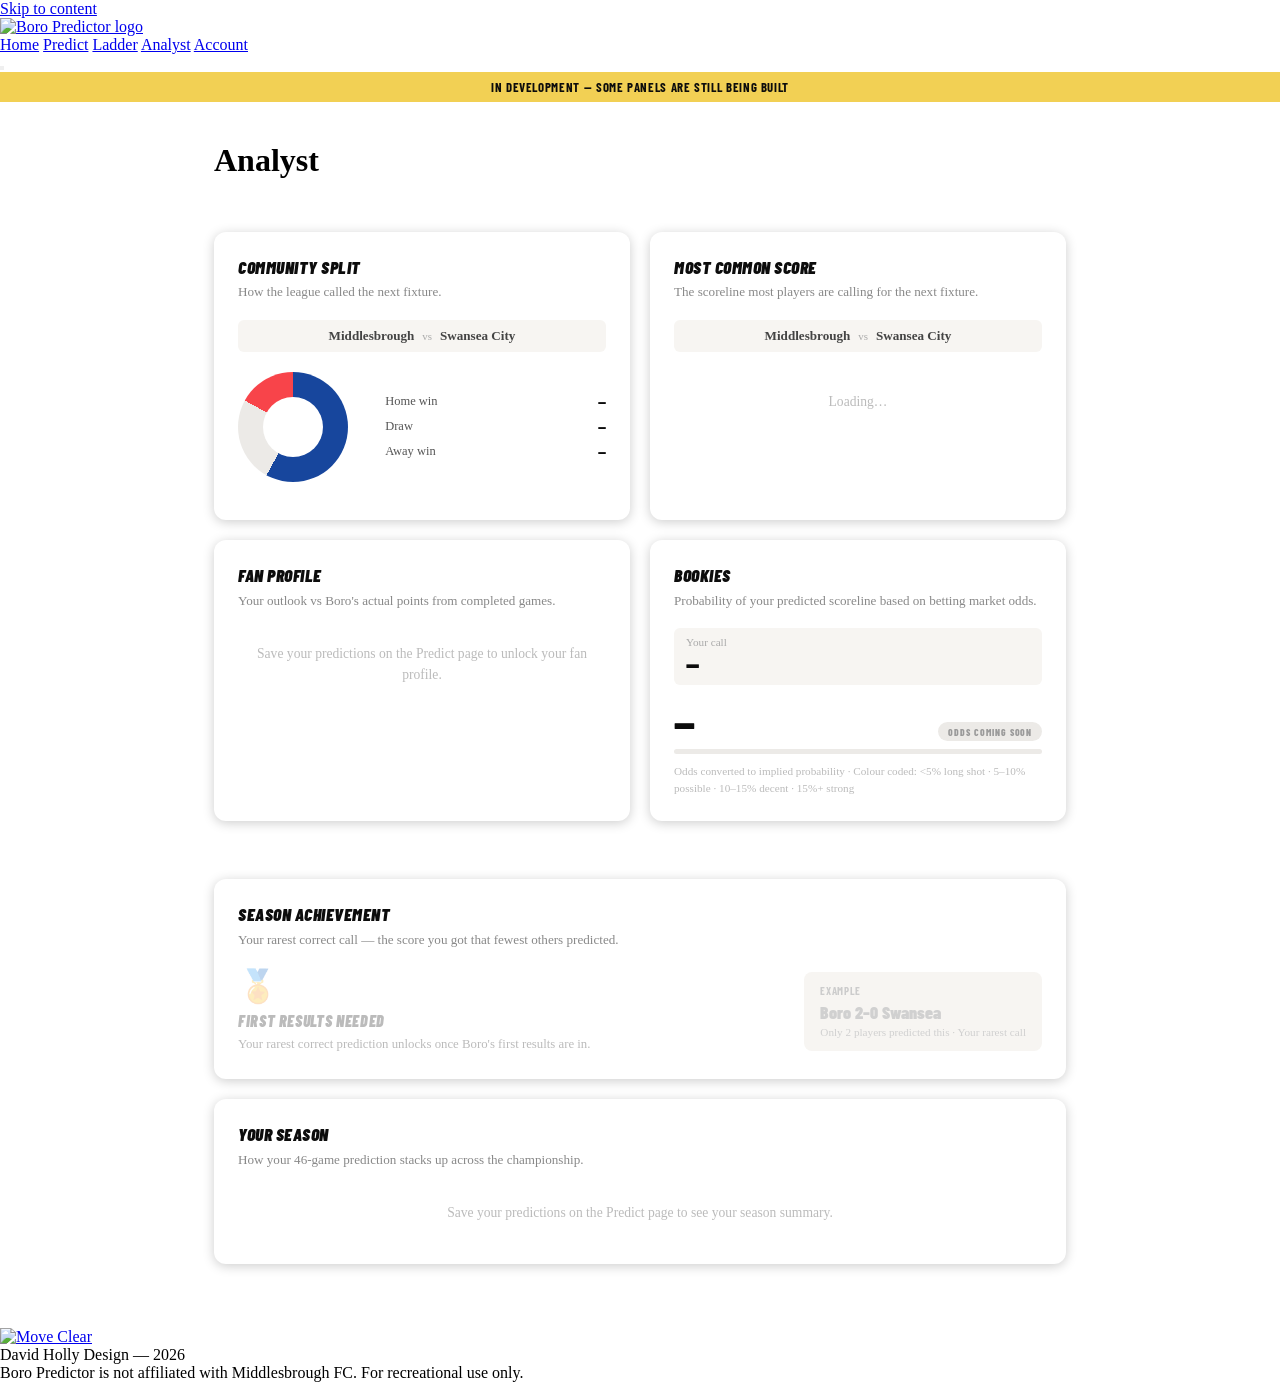
==== analyst/index.html @ 95aabdd4 "Community Split: team badges, names, and per-team data colours - Key rows show each team's real badg" ====
<!DOCTYPE html>
<html lang="en">
<head>
  <meta charset="UTF-8">
  <meta name="viewport" content="width=device-width, initial-scale=1">
  <title>Analyst — Boro Predictor 26/27</title>
  <link rel="preconnect" href="https://fonts.googleapis.com">
  <link rel="preconnect" href="https://fonts.gstatic.com" crossorigin>
  <link rel="stylesheet" href="../assets/tokens.css">
  <link rel="stylesheet" href="../assets/nav.css">
  <link rel="stylesheet" href="../assets/app.css">
  <link rel="stylesheet" href="styles.css">
  <link rel="icon" type="image/svg+xml" href="../assets/favicon.svg">
  <script src="https://cdn.jsdelivr.net/npm/@supabase/supabase-js@2"></script>
</head>
<body>
<a href="#main-content" class="skip-link">Skip to content</a>

<nav class="navbar">
  <a href="../dashboard/"><img src="../assets/BoroPredictor.svg" alt="Boro Predictor logo" class="logo"></a>
  <div class="nav-links">
    <a class="nav-link" href="../dashboard/">Home</a>
    <a class="nav-link" href="../predict/">Predict</a>
    <a class="nav-link" href="../ladder/">Ladder</a>
    <a class="nav-link active" href="../analyst/">Analyst</a>
    <a class="nav-link" href="../account/">Account</a>
  </div>
  <button class="nav-toggle" id="nav-toggle" aria-label="Toggle navigation">
    <span class="nav-toggle-bar"></span>
    <span class="nav-toggle-bar"></span>
    <span class="nav-toggle-bar"></span>
  </button>
</nav>

<div class="dev-banner">In development — some panels are still being built</div>

<main id="main-content">

<div class="page">

  <div class="page-header">
    <h1 class="page-title">Analyst</h1>
    <p class="page-subtitle">Your personal breakdown of the 2026/27 season.</p>
  </div>

  <div class="dashboard-grid">

    <!-- ── 1: Community Split ── -->
    <div class="panel">
      <div class="panel-title">Community Split</div>
      <p class="panel-desc">How the league called the next fixture.</p>

      <div class="cs-fixture" id="cs-fixture">
        <span>Middlesbrough</span>
        <span class="cs-vs">vs</span>
        <span>Swansea City</span>
      </div>

      <div id="cs-content">
        <div class="cs-chart-wrap">
          <div class="cs-donut" id="cs-donut"></div>
          <div class="cs-key" id="cs-key">
            <div class="cs-key-item">
              <span class="cs-dot cs-dot-h"></span>
              Home win <strong id="cs-pct-h">—</strong>
            </div>
            <div class="cs-key-item">
              <span class="cs-dot cs-dot-d"></span>
              Draw <strong id="cs-pct-d">—</strong>
            </div>
            <div class="cs-key-item">
              <span class="cs-dot cs-dot-a"></span>
              Away win <strong id="cs-pct-a">—</strong>
            </div>
          </div>
        </div>
        <p class="cs-caption" id="cs-caption"></p>
      </div>
    </div>

    <!-- ── 2: Most Common Score ── -->
    <div class="panel">
      <div class="panel-title">Most Common Score</div>
      <p class="panel-desc">The scoreline most players are calling for the next fixture.</p>

      <div class="mcs-fixture">
        <span>Middlesbrough</span>
        <span class="mcs-vs">vs</span>
        <span>Swansea City</span>
      </div>

      <div id="mcs-content">
        <div class="mcs-empty">Loading…</div>
      </div>
    </div>

    <!-- ── 3: Fan Profile ── -->
    <div class="panel">
      <div class="panel-title">Fan Profile</div>
      <p class="panel-desc">Your outlook vs Boro's actual points from completed games.</p>
      <div id="profile-content">
        <div class="profile-empty">Save your predictions on the Predict page to unlock your fan profile.</div>
      </div>
    </div>

    <!-- ── 4: Bookies Probability ── -->
    <div class="panel">
      <div class="panel-title">Bookies</div>
      <p class="panel-desc">Probability of your predicted scoreline based on betting market odds.</p>

      <div class="prob-match">
        <div class="prob-match-label" id="prob-match-label">Your call</div>
        <div class="prob-scoreline" id="prob-scoreline">—</div>
      </div>

      <div class="prob-pct-row">
        <span class="prob-pct-value" id="prob-pct-value">—</span>
        <span class="prob-chip prob-soon" id="prob-chip">Odds coming soon</span>
      </div>
      <div class="prob-track"><div class="prob-fill" id="prob-fill" style="width:0%"></div></div>
      <p class="prob-note">Odds converted to implied probability · Colour coded: &lt;5% long shot · 5–10% possible · 10–15% decent · 15%+ strong</p>
    </div>

    <!-- Season overview section -->
    <div class="grid-section-label">Season Overview</div>

    <!-- ── 5: Season Achievement ── -->
    <div class="panel panel-wide">
      <div class="panel-title">Season Achievement</div>
      <p class="panel-desc">Your rarest correct call — the score you got that fewest others predicted.</p>

      <div class="ach-wrap">
        <div class="ach-left">
          <div class="ach-icon">🏅</div>
          <div class="ach-locked-title">First Results Needed</div>
          <div class="ach-locked-desc">Your rarest correct prediction unlocks once Boro's first results are in.</div>
        </div>
        <div class="ach-preview">
          <div class="ach-preview-label">Example</div>
          <div class="ach-preview-score">Boro 2–0 Swansea</div>
          <div class="ach-preview-rarity">Only 2 players predicted this · Your rarest call</div>
        </div>
      </div>
    </div>

    <!-- ── 6: Your Season ── -->
    <div class="panel panel-wide">
      <div class="panel-title">Your Season</div>
      <p class="panel-desc">How your 46-game prediction stacks up across the championship.</p>
      <div id="season-summary-content">
        <div class="ss-empty">Save your predictions on the Predict page to see your season summary.</div>
      </div>
    </div>

  </div>
</div>

</main>

<footer>
  <a href="https://d4vidholly.github.io/moveclear/" target="_blank" rel="noopener"><img class="dhd-logo" src="../assets/MoveClear.png" alt="Move Clear"></a>
  <p class="copy">David Holly Design — 2026</p>
  <p class="copy">Boro Predictor is not affiliated with Middlesbrough FC. For recreational use only.</p>
</footer>

<!-- ── ANALYST GATE MODAL (temporarily disabled for review — restore before shipping) ──
<div class="gate-overlay" id="gate-overlay" role="dialog" aria-modal="true" aria-labelledby="gate-title">
  <div class="gate-modal">
    <span class="gate-icon">📊</span>
    <div class="gate-title" id="gate-title">Coming Soon</div>
    <p class="gate-desc">Your personal stats hub for the 26/27 season. Fan Profile and Your Season are live — community panels and bookies odds connect as the season progresses.</p>
  </div>
</div>
-->


<script>
  // ── NAV HAMBURGER ──
  (function () {
    const navbar = document.querySelector('.navbar');
    const toggle = document.getElementById('nav-toggle');
    if (!toggle) return;
    toggle.addEventListener('click', () => navbar.classList.toggle('open'));
    document.addEventListener('click', e => {
      if (navbar.classList.contains('open') && !navbar.contains(e.target))
        navbar.classList.remove('open');
    });
    document.addEventListener('keydown', e => {
      if (e.key === 'Escape') navbar.classList.remove('open');
    });
  })();

  // ── SUPABASE ──
  const SUPABASE_URL      = 'https://tkaayrdevanrozsbxmlv.supabase.co';
  const SUPABASE_ANON_KEY = 'eyJhbGciOiJIUzI1NiIsInR5cCI6IkpXVCJ9.eyJpc3MiOiJzdXBhYmFzZSIsInJlZiI6InRrYWF5cmRldmFucm96c2J4bWx2Iiwicm9sZSI6ImFub24iLCJpYXQiOjE3NzkwMTU2ODksImV4cCI6MjA5NDU5MTY4OX0.bnnFYJgolI5vasGlA74eVTyAQiCUgQsnz5_BbVGBmi0';
  const sb = window.supabase.createClient(SUPABASE_URL, SUPABASE_ANON_KEY);

  // ── TEAM BADGES & DATA COLOURS (Community Split) ──
  // Real club colours where they don't clash — Boro is always red, so any
  // other traditionally-red side gets a substitute so the two donut
  // segments stay visually distinct. Draw stays neutral grey regardless.
  const TEAM_BADGES = {
    "Middlesbrough":             "../assets/badges/middlesbrough.svg",
    "Blackburn Rovers":          "../assets/badges/blackburn.svg",
    "Birmingham City":           "../assets/badges/birmingham.svg",
    "Bolton Wanderers":          "../assets/badges/bolton.svg",
    "Bristol City":              "../assets/badges/bristolcity.svg",
    "Burnley":                   "../assets/badges/burnley.svg",
    "Cardiff City":              "../assets/badges/cardiff.svg",
    "Charlton Athletic":         "../assets/badges/charlton.svg",
    "Derby County":              "../assets/badges/derby.svg",
    "Lincoln City":              "../assets/badges/lincoln.svg",
    "Millwall":                  "../assets/badges/millwall.svg",
    "Norwich City":              "../assets/badges/norwich.svg",
    "Portsmouth":                "../assets/badges/portsmouth.svg",
    "Preston North End":         "../assets/badges/preston.svg",
    "QPR":                       "../assets/badges/qpr.svg",
    "Sheffield United":          "../assets/badges/sheffieldutd.svg",
    "Southampton":               "../assets/badges/southampton.svg",
    "Stoke City":                "../assets/badges/stokecity.svg",
    "Swansea City":              "../assets/badges/swansea.svg",
    "Watford":                   "../assets/badges/watford.svg",
    "West Brom":                 "../assets/badges/westbrom.svg",
    "West Ham United":           "../assets/badges/westham.svg",
    "Wolverhampton Wanderers":   "../assets/badges/wolves.svg",
    "Wrexham":                   "../assets/badges/wrexham.svg",
  };

  const TEAM_COLORS = {
    "Middlesbrough":             "#F8444A", // Boro red — always this
    "Blackburn Rovers":          "#1B58A8",
    "Birmingham City":           "#0033A0",
    "Bolton Wanderers":          "#0F1A3C",
    "Bristol City":              "#E2711D", // real kit is red — changed
    "Burnley":                   "#6C1D45",
    "Cardiff City":              "#0070B5",
    "Charlton Athletic":         "#6A3FA0", // real kit is red — changed
    "Derby County":              "#2B2E33",
    "Lincoln City":              "#111111", // black, as requested
    "Millwall":                  "#1E3A8A",
    "Norwich City":              "#E8B923",
    "Portsmouth":                "#00285E",
    "Preston North End":         "#1B1F3B",
    "QPR":                       "#1D5BA4",
    "Sheffield United":          "#52616B", // real kit is red — changed
    "Southampton":               "#F2B807", // real kit is red — changed
    "Stoke City":                "#C1440E", // real kit is red — changed
    "Swansea City":              "#0EA5A5",
    "Watford":                   "#F5A623",
    "West Brom":                 "#002B5C",
    "West Ham United":           "#8B2942",
    "Wolverhampton Wanderers":   "#FDB913",
    "Wrexham":                   "#1B7A3D", // real kit is red — changed
  };
  const FALLBACK_TEAM_COLOR = "#8892A0";

  // true = Boro at home (index matches predict page fixtures array)
  const BORO_HOME = [
    true,  false, false, true,  false, true,  false, true,  false, true,
    false, true,  false, false, true,  false, true,  true,  false, false,
    true,  false, true,  true,  false, true,  false, false, true,  true,
    false, false, true,  true,  false, false, true,  true,  false, true,
    false, true,  false, true,  true,  false
  ];

  function calcPts(scores, idxs) {
    let pts = 0;
    idxs.forEach(i => {
      if (!scores[i]) return;
      const boro = BORO_HOME[i] ? scores[i].home : scores[i].away;
      const opp  = BORO_HOME[i] ? scores[i].away : scores[i].home;
      if (boro > opp)        pts += 3;
      else if (boro === opp) pts += 1;
    });
    return pts;
  }

  // ── FAN PROFILE ──
  async function buildProfile() {
    const el = document.getElementById('profile-content');
    const saved = localStorage.getItem('boroScores');
    if (!saved) {
      el.innerHTML = '<div class="profile-empty">Save your predictions on the Predict page to unlock your fan profile.</div>';
      return;
    }
    const scores = JSON.parse(saved);

    const { data: results } = await sb
      .from('results')
      .select('fixture_index, home_goals, away_goals');

    const played = results || [];
    const playedIndexes = played.map(r => r.fixture_index);

    let boroActual = 0;
    played.forEach(r => {
      const boroGoals = BORO_HOME[r.fixture_index] ? r.home_goals : r.away_goals;
      const oppGoals  = BORO_HOME[r.fixture_index] ? r.away_goals : r.home_goals;
      if (boroGoals > oppGoals)        boroActual += 3;
      else if (boroGoals === oppGoals) boroActual += 1;
    });

    const boroPredicted = calcPts(scores, playedIndexes);
    const diff = boroPredicted - boroActual;
    const n    = played.length;

    let icon, type, desc;
    if (n === 0 || diff === 0) {
      icon = '🔬';
      type = 'Realist';
      desc = n === 0
        ? 'No matches played yet — check back once the season kicks off on 14 August.'
        : `Your predicted points match Boro's actual tally exactly — ${boroActual} pts each.`;
    } else if (diff >= 3) {
      icon = '☀️';
      type = 'Optimist';
      desc = `You predicted ${boroPredicted} pts from the first ${n} game${n === 1 ? '' : 's'} — Boro have ${boroActual}. You backed them harder than they've performed.`;
    } else if (diff <= -3) {
      icon = '🌧️';
      type = 'Pessimist';
      desc = `You predicted ${boroPredicted} pts from the first ${n} game${n === 1 ? '' : 's'} — Boro have ${boroActual}. They're outperforming your expectations.`;
    } else {
      icon = '🔬';
      type = 'Realist';
      desc = `Boro ${boroActual} pts · You predicted ${boroPredicted} pts from ${n} game${n === 1 ? '' : 's'}. Tracking closely.`;
    }

    el.innerHTML = `
      <div class="profile-wrap">
        <div class="profile-icon">${icon}</div>
        <div class="profile-type">${type}</div>
        <p class="profile-pts">Boro <strong>${boroActual} pts</strong> &nbsp;·&nbsp; You predicted <strong>${boroPredicted} pts</strong></p>
        <p class="profile-desc">${desc}</p>
      </div>`;
  }

  // ── NEXT FIXTURE ──
  // The lowest fixture_index with no row in `results` yet. Fixtures are
  // stored in strict chronological (season) order, so this stays correct
  // all season without depending on real match_date values being filled in.
  async function getNextFixture() {
    const [{ data: allFixtures }, { data: results }] = await Promise.all([
      sb.from('fixtures').select('fixture_index, home_team, away_team').order('fixture_index'),
      sb.from('results').select('fixture_index')
    ]);
    if (!allFixtures || allFixtures.length === 0) return null;
    const played = new Set((results || []).map(r => r.fixture_index));
    return allFixtures.find(f => !played.has(f.fixture_index)) || null;
  }

  // ── MOST COMMON SCORE ──
  function buildMostCommonScore(nextFixture, preds) {
    const el = document.getElementById('mcs-content');
    const fixtureEl = document.querySelector('.mcs-fixture');

    if (!nextFixture) {
      fixtureEl.innerHTML = '<span>Season complete</span>';
      el.innerHTML = '<div class="mcs-empty">No more fixtures to predict this season.</div>';
      return;
    }

    fixtureEl.innerHTML = `
      <span>${nextFixture.home_team}</span>
      <span class="mcs-vs">vs</span>
      <span>${nextFixture.away_team}</span>`;

    if (!preds || preds.length === 0) {
      el.innerHTML = '<div class="mcs-empty">No predictions saved for this fixture yet.</div>';
      return;
    }

    const counts = {};
    preds.forEach(p => {
      const key = `${p.home_goals}-${p.away_goals}`;
      counts[key] = (counts[key] || 0) + 1;
    });

    const sorted = Object.entries(counts).sort((a, b) => b[1] - a[1]);
    const [topKey, topCount] = sorted[0];
    const [h, a] = topKey.split('-');
    const pct = Math.round(topCount / preds.length * 100);

    el.innerHTML = `
      <div class="mcs-score">${h} – ${a}</div>
      <div class="mcs-bar-wrap"><div class="mcs-bar-fill" style="width:${pct}%"></div></div>
      <div class="mcs-meta">
        <span>${topCount} of ${preds.length} player${preds.length === 1 ? '' : 's'}</span>
        <span>${pct}%</span>
      </div>`;
  }

  // ── COMMUNITY SPLIT ──
  function buildCommunitySplit(nextFixture, preds) {
    const fixtureEl = document.getElementById('cs-fixture');
    const contentEl = document.getElementById('cs-content');

    if (!nextFixture) {
      fixtureEl.innerHTML = '<span>Season complete</span>';
      contentEl.innerHTML = '<div class="mcs-empty">No more fixtures to predict this season.</div>';
      return;
    }

    fixtureEl.innerHTML = `
      <span>${nextFixture.home_team}</span>
      <span class="cs-vs">vs</span>
      <span>${nextFixture.away_team}</span>`;

    if (!preds || preds.length === 0) {
      contentEl.innerHTML = '<div class="mcs-empty">No predictions yet.</div>';
      return;
    }

    let home = 0, draw = 0, away = 0;
    preds.forEach(p => {
      if (p.home_goals > p.away_goals)      home++;
      else if (p.home_goals < p.away_goals) away++;
      else                                   draw++;
    });

    const total   = preds.length;
    const homePct = Math.round(home / total * 100);
    const drawPct = Math.round(draw / total * 100);
    const awayPct = 100 - homePct - drawPct; // remainder absorbs rounding drift

    const homeColor = TEAM_COLORS[nextFixture.home_team] ?? FALLBACK_TEAM_COLOR;
    const awayColor = TEAM_COLORS[nextFixture.away_team] ?? FALLBACK_TEAM_COLOR;
    const drawColor = 'var(--chart-draw)';
    const homeBadge = TEAM_BADGES[nextFixture.home_team];
    const awayBadge = TEAM_BADGES[nextFixture.away_team];

    document.getElementById('cs-donut').style.background = `conic-gradient(
      ${homeColor} 0% ${homePct}%,
      ${drawColor} ${homePct}% ${homePct + drawPct}%,
      ${awayColor} ${homePct + drawPct}% 100%
    )`;

    function keyItem(badge, name, color, pct, hasBorder) {
      const swatch = badge
        ? `<img src="${badge}" alt="" class="cs-key-badge">`
        : `<span class="cs-dot" style="background:${color};${hasBorder ? 'border:1px solid #bbb;' : ''}"></span>`;
      return `
        <div class="cs-key-item">
          ${swatch}
          <span class="cs-key-name">${name}</span>
          <strong>${pct}%</strong>
        </div>`;
    }

    document.getElementById('cs-key').innerHTML =
      keyItem(homeBadge, nextFixture.home_team, homeColor, homePct, false) +
      keyItem(null, 'Draw', drawColor, drawPct, true) +
      keyItem(awayBadge, nextFixture.away_team, awayColor, awayPct, false);

    document.getElementById('cs-caption').textContent =
      `${total} prediction${total === 1 ? '' : 's'} so far`;
  }

  // ── BOOKIES ──
  // Reads from the `odds` table, populated server-side by the sync-odds
  // Edge Function (see supabase/functions/sync-odds). No odds API call
  // ever happens from the browser.
  async function buildBookies(nextFixture) {
    const labelEl = document.getElementById('prob-match-label');
    const scoreEl = document.getElementById('prob-scoreline');
    const pctEl   = document.getElementById('prob-pct-value');
    const chipEl  = document.getElementById('prob-chip');
    const fillEl  = document.getElementById('prob-fill');

    function setState(chipClass, chipText, pctText, fillPct) {
      chipEl.className = `prob-chip ${chipClass}`;
      chipEl.textContent = chipText;
      pctEl.textContent = pctText;
      fillEl.style.width = `${fillPct}%`;
    }

    if (!nextFixture) {
      labelEl.textContent = 'Season complete';
      scoreEl.textContent = '—';
      setState('prob-soon', 'No upcoming fixture', '—', 0);
      return;
    }

    labelEl.textContent = `Your call · ${nextFixture.home_team} vs ${nextFixture.away_team}`;

    const saved = localStorage.getItem('boroScores');
    const scores = saved ? JSON.parse(saved) : null;
    const s = scores?.[nextFixture.fixture_index];

    if (!s) {
      scoreEl.textContent = '—';
      setState('prob-soon', 'Predict this fixture first', '—', 0);
      return;
    }

    scoreEl.textContent = `${s.home} – ${s.away}`;

    const { data: fixtureOdds } = await sb
      .from('odds')
      .select('home_goals, away_goals, decimal_odds')
      .eq('fixture_index', nextFixture.fixture_index);

    if (!fixtureOdds || fixtureOdds.length === 0) {
      setState('prob-soon', 'Odds coming soon', '—', 0);
      return;
    }

    const match = fixtureOdds.find(o => o.home_goals === s.home && o.away_goals === s.away);
    if (!match) {
      setState('prob-soon', 'Not covered by odds market', '—', 0);
      return;
    }

    const pct = 100 / match.decimal_odds;
    const fillPct = Math.min(100, pct);

    let tierClass, tierText;
    if (pct < 5)       { tierClass = 'prob-long';   tierText = 'Long Shot'; }
    else if (pct < 10)  { tierClass = 'prob-poss';   tierText = 'Possible'; }
    else if (pct < 15)  { tierClass = 'prob-decent'; tierText = 'Decent'; }
    else                { tierClass = 'prob-strong'; tierText = 'Strong'; }

    setState(tierClass, tierText, `${Math.round(pct * 10) / 10}%`, fillPct);
  }

  // ── YOUR SEASON ──
  function buildSeasonSummary() {
    const el = document.getElementById('season-summary-content');
    const saved = localStorage.getItem('boroScores');
    if (!saved) return;

    const scores = JSON.parse(saved);
    let wins = 0, draws = 0, losses = 0;

    BORO_HOME.forEach((isHome, i) => {
      if (!scores[i]) return;
      const boro = isHome ? scores[i].home : scores[i].away;
      const opp  = isHome ? scores[i].away : scores[i].home;
      if (boro > opp)        wins++;
      else if (boro === opp) draws++;
      else                   losses++;
    });

    const pts = wins * 3 + draws;

    let tier;
    if (pts >= 100)     tier = 'Smash the League';
    else if (pts >= 75) tier = 'Promotion Challenge';
    else if (pts >= 65) tier = 'Play-off Push';
    else if (pts >= 50) tier = 'Mid-table';
    else if (pts >= 40) tier = 'Tough Season';
    else                tier = 'Relegation Battle';

    el.innerHTML = `
      <div class="ss-stats">
        <div class="ss-stat">
          <div class="ss-stat-value">${pts}</div>
          <div class="ss-stat-label">Points</div>
          <div class="ss-stat-sub">${wins}W &middot; ${draws}D &middot; ${losses}L</div>
        </div>
        <div class="ss-stat ss-tier">
          <div class="ss-tier-value">${tier}</div>
          <div class="ss-tier-label">Season Outlook</div>
        </div>
      </div>`;
  }

  (async function init() {
    const { data: { session } } = await sb.auth.getSession();
    // Magic-link redirects always land on the live domain, so a local session is
    // never obtainable here — skip the gate only when served from localhost/file,
    // never on the deployed site.
    const isLocalDev = ['localhost', '127.0.0.1'].includes(location.hostname) || location.protocol === 'file:';
    if (!session && !isLocalDev) { window.location.href = '../landing/'; return; }

    buildProfile();
    buildSeasonSummary();

    // Community Split and Most Common Score both key off the same next
    // fixture and the same predictions rows, so fetch once and share.
    const nextFixture = await getNextFixture();
    const preds = nextFixture
      ? (await sb.from('predictions').select('home_goals, away_goals').eq('fixture_index', nextFixture.fixture_index)).data
      : [];
    buildMostCommonScore(nextFixture, preds);
    buildCommunitySplit(nextFixture, preds);
    buildBookies(nextFixture);
  })();
</script>

</body>
</html>
---- assets/tokens.css ----
@import url('https://fonts.googleapis.com/css2?family=Barlow+Condensed:ital,wght@0,400;0,600;0,700;0,800;0,900;1,700;1,900&family=Barlow:wght@400;500;600;700;800&display=swap');

*, *::before, *::after { box-sizing: border-box; margin: 0; padding: 0; }
html { scroll-behavior: smooth; }
:focus-visible { outline: 3px solid var(--gold); outline-offset: 2px; }

:root {
  /* ── PALETTE ── */
  --red:        #F8444A;
  --red-dark:   #8A0F1F;
  --black:      #0C0C0C;
  --gold:       #F2D054;
  --gold-hover: #f5da70;
  --blue:       #17469D;
  --white:      #FFFFFF;
  --off-white:  #F7F5F2;
  --gray:       #ECEAE7;
  --green:      #3aaa6e;

  /* ── BRAND ── */
  --brand-dark:   #F71538;          /* nav, dark surfaces */
  --brand-bg:     var(--red);       /* page background */
  --brand-light:  var(--white);     /* text on dark */
  --brand-accent: var(--gold);      /* CTAs, primary actions */

  /* ── STATUS (secondary — used by ladder / predict / analyst) ── */
  --status-win:  var(--green);
  --status-draw: var(--gold);
  --status-loss: var(--red-dark);

  /* ── TYPOGRAPHY ── */
  --font-display: 'Barlow Condensed', sans-serif;
  --font-body:    'Barlow', system-ui, sans-serif;

  /* ── LAYOUT ── */
  --nav-height: 58px;
}
---- analyst/styles.css ----
/* ── CHART COLOURS (secondary — community split donut + key) ── */
:root {
  --chart-home: var(--blue);
  --chart-draw: var(--gray);
}

/* ── DEV BANNER ── */
.dev-banner {
  position: sticky;
  top: var(--nav-height);
  z-index: 99;
  background: var(--gold);
  color: var(--black);
  font-family: var(--font-display);
  font-weight: 700;
  font-size: 0.8rem;
  letter-spacing: 0.05em;
  text-transform: uppercase;
  text-align: center;
  padding: 0.45rem 1rem;
}

/* ── PAGE ── */
.page {
  max-width: 900px;
  margin: 0 auto;
  padding: 2.5rem 1.5rem 4rem;
}

.page-header { margin-bottom: 2rem; }

.page-title { margin-bottom: 0.2rem; }

.page-subtitle {
  font-size: 0.88rem;
  color: rgba(255,255,255,0.4);
}

/* ── GRID ── */
.dashboard-grid {
  display: grid;
  grid-template-columns: 1fr 1fr;
  gap: 1.25rem;
}

@media (max-width: 620px) {
  .dashboard-grid { grid-template-columns: 1fr; }
}

.grid-section-label {
  grid-column: 1 / -1;
  font-family: var(--font-display);
  font-size: 0.75rem;
  font-weight: 700;
  text-transform: uppercase;
  letter-spacing: 0.1em;
  color: rgba(255,255,255,0.35);
  padding-top: 0.25rem;
}

/* ── PANEL ── */
.panel {
  background: var(--white);
  border-radius: 12px;
  padding: 1.5rem;
  color: var(--black);
  position: relative;
  overflow: hidden;
  box-shadow: 0 2px 12px rgba(0,0,0,0.2);
}

.panel-wide { grid-column: 1 / -1; }

.panel-title {
  font-family: var(--font-display);
  font-weight: 900;
  font-style: italic;
  font-size: 1.1rem;
  text-transform: uppercase;
  letter-spacing: 0.03em;
  color: var(--black);
  margin-bottom: 0.3rem;
}

.panel-desc {
  font-size: 0.82rem;
  color: #888;
  line-height: 1.5;
  margin-bottom: 1.1rem;
}

/* ── COMMUNITY SPLIT ── */
.cs-fixture {
  display: flex;
  align-items: center;
  justify-content: center;
  gap: 0.5rem;
  font-size: 0.82rem;
  font-weight: 700;
  color: #444;
  background: var(--off-white);
  border-radius: 6px;
  padding: 0.5rem 0.75rem;
  margin-bottom: 1.25rem;
  text-align: center;
}

.cs-vs {
  font-size: 0.68rem;
  font-weight: 400;
  color: #aaa;
  flex-shrink: 0;
}

.cs-chart-wrap {
  display: flex;
  align-items: center;
  gap: 1.25rem;
}

.cs-donut {
  width: 110px;
  height: 110px;
  border-radius: 50%;
  background: conic-gradient(
    var(--chart-home) 0% 58%,
    var(--chart-draw) 58% 83%,
    var(--red) 83% 100%
  );
  position: relative;
  flex-shrink: 0;
}

.cs-donut::after {
  content: '';
  position: absolute;
  width: 60px;
  height: 60px;
  background: var(--white);
  border-radius: 50%;
  top: 50%;
  left: 50%;
  transform: translate(-50%, -50%);
}

.cs-key { display: flex; flex-direction: column; gap: 0.5rem; flex: 1; }

.cs-key-item {
  display: flex;
  align-items: center;
  gap: 0.45rem;
  font-size: 0.78rem;
  color: #555;
}

.cs-dot {
  width: 10px;
  height: 10px;
  border-radius: 50%;
  flex-shrink: 0;
}

.cs-key-badge {
  width: 18px;
  height: 18px;
  object-fit: contain;
  flex-shrink: 0;
}

.cs-key-name {
  overflow: hidden;
  text-overflow: ellipsis;
  white-space: nowrap;
}

.cs-key-item strong {
  margin-left: auto;
  flex-shrink: 0;
  font-family: var(--font-display);
  font-weight: 800;
  color: var(--black);
  font-size: 0.85rem;
}

.cs-caption {
  text-align: center;
  font-size: 0.72rem;
  color: #aaa;
  margin-top: 0.9rem;
}

/* ── MOST COMMON SCORE ── */
.mcs-fixture {
  display: flex;
  align-items: center;
  justify-content: center;
  gap: 0.5rem;
  font-size: 0.82rem;
  font-weight: 700;
  color: #444;
  background: var(--off-white);
  border-radius: 6px;
  padding: 0.5rem 0.75rem;
  margin-bottom: 1.25rem;
  text-align: center;
}

.mcs-vs {
  font-size: 0.68rem;
  font-weight: 400;
  color: #aaa;
  flex-shrink: 0;
}

.mcs-score {
  font-family: var(--font-display);
  font-weight: 900;
  font-size: 2.8rem;
  color: var(--black);
  letter-spacing: 0.04em;
  line-height: 1;
  text-align: center;
  margin-bottom: 0.55rem;
}

.mcs-bar-wrap {
  background: var(--gray);
  border-radius: 99px;
  height: 5px;
  overflow: hidden;
  margin-bottom: 0.5rem;
}

.mcs-bar-fill {
  height: 100%;
  border-radius: 99px;
  background: var(--blue);
}

.mcs-meta {
  font-size: 0.78rem;
  color: #888;
  display: flex;
  justify-content: space-between;
}

.mcs-empty {
  text-align: center;
  padding: 1.25rem 0;
  font-size: 0.85rem;
  color: #bbb;
  line-height: 1.5;
}

/* ── FAN PROFILE ── */
.profile-wrap {
  display: flex;
  flex-direction: column;
  align-items: center;
  text-align: center;
  padding: 0.25rem 0;
}

.profile-icon {
  font-size: 2.5rem;
  margin-bottom: 0.5rem;
  line-height: 1;
}

.profile-type {
  font-family: var(--font-display);
  font-weight: 900;
  font-style: italic;
  font-size: 1.6rem;
  text-transform: uppercase;
  letter-spacing: 0.04em;
  color: var(--black);
  margin-bottom: 0.25rem;
}

.profile-pts {
  font-size: 0.78rem;
  color: #aaa;
  margin-bottom: 0.6rem;
}

.profile-pts strong { color: #555; }

.profile-desc {
  font-size: 0.82rem;
  color: #666;
  line-height: 1.55;
}

.profile-empty {
  text-align: center;
  padding: 1rem 0;
  font-size: 0.85rem;
  color: #bbb;
  line-height: 1.5;
}

/* ── BOOKIES PROBABILITY ── */
.prob-match {
  background: var(--off-white);
  border-radius: 6px;
  padding: 0.5rem 0.75rem;
  margin-bottom: 1rem;
}

.prob-match-label {
  font-size: 0.7rem;
  color: #aaa;
  margin-bottom: 0.15rem;
}

.prob-scoreline {
  font-family: var(--font-display);
  font-weight: 900;
  font-size: 1.4rem;
  color: var(--black);
  letter-spacing: 0.02em;
}

.prob-pct-row {
  display: flex;
  align-items: baseline;
  justify-content: space-between;
  margin-bottom: 0.4rem;
}

.prob-pct-value {
  font-family: var(--font-display);
  font-weight: 900;
  font-size: 2.2rem;
  color: var(--black);
}

.prob-chip {
  font-family: var(--font-display);
  font-size: 0.6rem;
  font-weight: 800;
  text-transform: uppercase;
  letter-spacing: 0.1em;
  padding: 0.2rem 0.6rem;
  border-radius: 99px;
}

.prob-long   { background: #fde8ec; color: var(--red); }
.prob-poss   { background: #fef3c7; color: #92400e; }
.prob-decent { background: rgba(23,70,157,0.1); color: var(--blue); }
.prob-strong { background: #e6f9ed; color: #2e7d47; }
.prob-soon   { background: var(--gray); color: #999; }

.prob-track {
  background: var(--gray);
  border-radius: 99px;
  height: 5px;
  overflow: hidden;
  margin-bottom: 0.6rem;
}

.prob-fill {
  height: 100%;
  border-radius: 99px;
  background: var(--gold);
}

.prob-note {
  font-size: 0.7rem;
  color: #bbb;
  line-height: 1.5;
}

/* ── SEASON ACHIEVEMENT ── */
.ach-wrap {
  display: flex;
  align-items: center;
  gap: 1.5rem;
}

.ach-left {
  display: flex;
  flex-direction: column;
  gap: 0.35rem;
  flex: 1;
}

.ach-icon { font-size: 2rem; opacity: 0.28; }

.ach-locked-title {
  font-family: var(--font-display);
  font-weight: 900;
  font-style: italic;
  font-size: 1rem;
  text-transform: uppercase;
  letter-spacing: 0.04em;
  color: #bbb;
}

.ach-locked-desc {
  font-size: 0.8rem;
  color: #bbb;
  line-height: 1.55;
}

.ach-preview {
  background: var(--off-white);
  border-radius: 8px;
  padding: 0.8rem 1rem;
  min-width: 200px;
}

.ach-preview-label {
  font-size: 0.68rem;
  color: #ccc;
  margin-bottom: 0.2rem;
  text-transform: uppercase;
  letter-spacing: 0.06em;
  font-family: var(--font-display);
  font-weight: 700;
}

.ach-preview-score {
  font-family: var(--font-display);
  font-weight: 900;
  font-size: 1.1rem;
  color: #d0d0d0;
  margin-bottom: 0.2rem;
}

.ach-preview-rarity {
  font-size: 0.7rem;
  color: #d0d0d0;
}

@media (max-width: 620px) {
  .ach-wrap { flex-direction: column; align-items: flex-start; }
  .ach-preview { min-width: 0; width: 100%; }
}

/* ── YOUR SEASON ── */
.ss-stats {
  display: flex;
  gap: 1rem;
}

.ss-stat {
  flex: 1;
  background: var(--off-white);
  border-radius: 8px;
  padding: 0.9rem 1rem;
}

.ss-stat-value {
  font-family: var(--font-display);
  font-weight: 900;
  font-size: 2rem;
  color: var(--black);
  line-height: 1;
}

.ss-stat-label {
  font-size: 0.72rem;
  color: #888;
  text-transform: uppercase;
  letter-spacing: 0.05em;
  font-family: var(--font-display);
  font-weight: 700;
  margin-top: 0.2rem;
}

.ss-stat-sub {
  font-size: 0.72rem;
  color: #aaa;
  margin-top: 0.15rem;
}

.ss-tier { flex: 2; }

.ss-tier-value {
  font-family: var(--font-display);
  font-weight: 900;
  font-style: italic;
  font-size: 1.5rem;
  text-transform: uppercase;
  letter-spacing: 0.04em;
  color: var(--black);
  line-height: 1.1;
}

.ss-tier-label {
  font-size: 0.72rem;
  color: #888;
  text-transform: uppercase;
  letter-spacing: 0.05em;
  font-family: var(--font-display);
  font-weight: 700;
  margin-top: 0.2rem;
}

.ss-empty {
  text-align: center;
  padding: 1rem 0;
  font-size: 0.85rem;
  color: #bbb;
  line-height: 1.5;
}

@media (max-width: 480px) {
  .ss-stats { flex-wrap: wrap; }
  .ss-stat  { min-width: calc(50% - 0.5rem); }
  .ss-tier  { min-width: 100%; flex: 1 1 100%; }
}

/* ── GATE MODAL ── */
.gate-overlay {
  position: fixed;
  inset: 0;
  background: rgba(0,0,0,0.7);
  backdrop-filter: blur(6px);
  z-index: 999;
  display: flex;
  align-items: center;
  justify-content: center;
  padding: 1.5rem;
}
.gate-modal {
  background: var(--white);
  color: var(--black);
  border-radius: 16px;
  padding: 2.5rem 2rem 2rem;
  max-width: 380px;
  width: 100%;
  text-align: center;
  box-shadow: 0 24px 64px rgba(0,0,0,0.4);
}
.gate-icon {
  font-size: 2.5rem;
  margin-bottom: 1rem;
  display: block;
}
.gate-title {
  font-family: var(--font-display);
  font-weight: 900;
  font-style: italic;
  font-size: 1.5rem;
  text-transform: uppercase;
  letter-spacing: 0.04em;
  color: var(--black);
  margin-bottom: 0.5rem;
}
.gate-desc {
  font-size: 0.88rem;
  color: #666;
  line-height: 1.6;
  margin-bottom: 1.75rem;
}
.gate-btn {
  display: inline-block;
  background: var(--red);
  color: var(--white);
  font-family: var(--font-display);
  font-weight: 800;
  font-style: italic;
  font-size: 0.95rem;
  text-transform: uppercase;
  letter-spacing: 0.06em;
  padding: 0.75rem 2.5rem;
  border-radius: 8px;
  border: none;
  cursor: pointer;
  transition: background 0.15s;
}
.gate-btn:hover { background: var(--red-dark); }
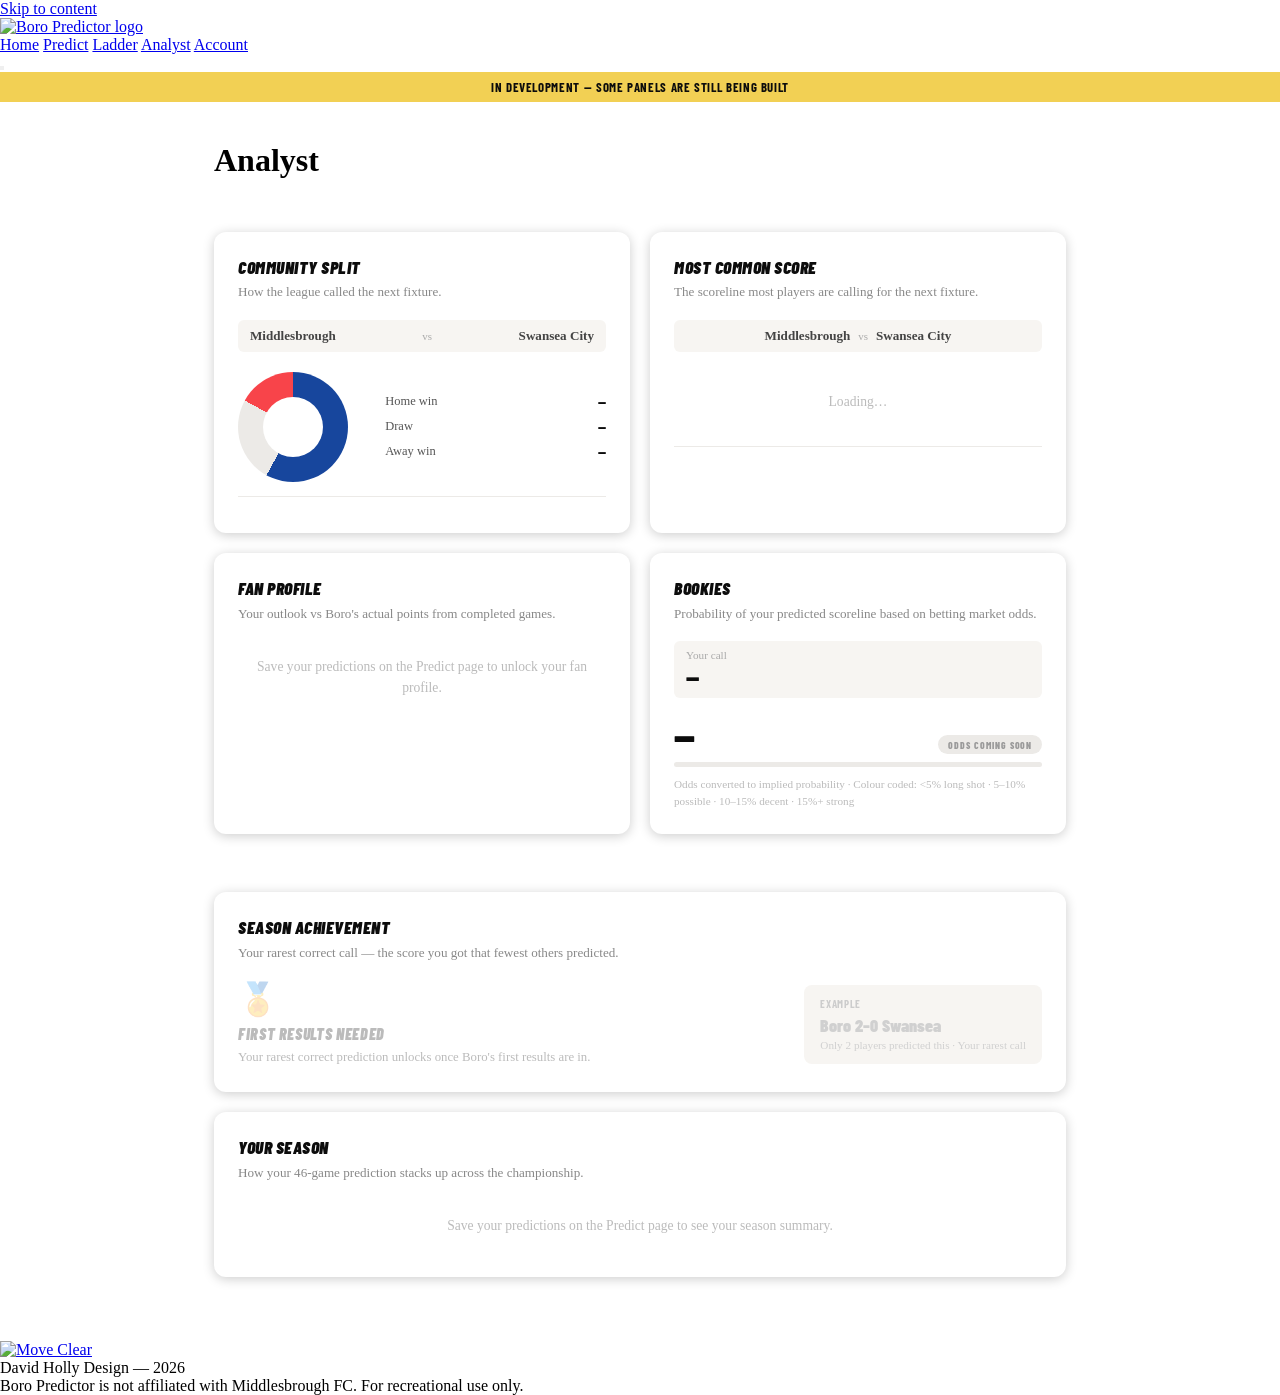
==== commit 8cdfd13b: "Community Split & Most Common Score: badge placement, colour matching, prediction reminders - Commun" ====
--- a/analyst/index.html
+++ b/analyst/index.html
@@ -76,6 +76,7 @@
         </div>
         <p class="cs-caption" id="cs-caption"></p>
       </div>
+      <p class="cs-your-pick" id="cs-your-pick"></p>
     </div>
 
     <!-- ── 2: Most Common Score ── -->
@@ -92,6 +93,7 @@
       <div id="mcs-content">
         <div class="mcs-empty">Loading…</div>
       </div>
+      <p class="mcs-your-pick" id="mcs-your-pick"></p>
     </div>
 
     <!-- ── 3: Fan Profile ── -->
@@ -253,6 +255,14 @@
     "Wrexham":                   "#1B7A3D", // real kit is red — changed
   };
   const FALLBACK_TEAM_COLOR = "#8892A0";
+  const DRAW_COLOR_DARK = "#767B85"; // darker than --gray so it doesn't blend into the bar background
+
+  function getSavedScore(fixtureIndex) {
+    const saved = localStorage.getItem('boroScores');
+    if (!saved) return null;
+    const scores = JSON.parse(saved);
+    return scores?.[fixtureIndex] ?? null;
+  }
 
   // true = Boro at home (index matches predict page fixtures array)
   const BORO_HOME = [
@@ -352,10 +362,12 @@
   function buildMostCommonScore(nextFixture, preds) {
     const el = document.getElementById('mcs-content');
     const fixtureEl = document.querySelector('.mcs-fixture');
+    const yourPickEl = document.getElementById('mcs-your-pick');
 
     if (!nextFixture) {
       fixtureEl.innerHTML = '<span>Season complete</span>';
       el.innerHTML = '<div class="mcs-empty">No more fixtures to predict this season.</div>';
+      yourPickEl.textContent = '';
       return;
     }
 
@@ -363,6 +375,9 @@
       <span>${nextFixture.home_team}</span>
       <span class="mcs-vs">vs</span>
       <span>${nextFixture.away_team}</span>`;
+
+    const savedScore = getSavedScore(nextFixture.fixture_index);
+    yourPickEl.textContent = savedScore ? `You predicted: ${savedScore.home} – ${savedScore.away}` : '';
 
     if (!preds || preds.length === 0) {
       el.innerHTML = '<div class="mcs-empty">No predictions saved for this fixture yet.</div>';
@@ -380,8 +395,12 @@
     const [h, a] = topKey.split('-');
     const pct = Math.round(topCount / preds.length * 100);
 
+    const favorColor = Number(h) > Number(a) ? (TEAM_COLORS[nextFixture.home_team] ?? FALLBACK_TEAM_COLOR)
+      : Number(h) < Number(a) ? (TEAM_COLORS[nextFixture.away_team] ?? FALLBACK_TEAM_COLOR)
+      : DRAW_COLOR_DARK;
+
     el.innerHTML = `
-      <div class="mcs-score">${h} – ${a}</div>
+      <div class="mcs-score" style="color:${favorColor}">${h} – ${a}</div>
       <div class="mcs-bar-wrap"><div class="mcs-bar-fill" style="width:${pct}%"></div></div>
       <div class="mcs-meta">
         <span>${topCount} of ${preds.length} player${preds.length === 1 ? '' : 's'}</span>
@@ -393,17 +412,38 @@
   function buildCommunitySplit(nextFixture, preds) {
     const fixtureEl = document.getElementById('cs-fixture');
     const contentEl = document.getElementById('cs-content');
+    const yourPickEl = document.getElementById('cs-your-pick');
 
     if (!nextFixture) {
       fixtureEl.innerHTML = '<span>Season complete</span>';
       contentEl.innerHTML = '<div class="mcs-empty">No more fixtures to predict this season.</div>';
-      return;
-    }
+      yourPickEl.textContent = '';
+      return;
+    }
+
+    const homeColor = TEAM_COLORS[nextFixture.home_team] ?? FALLBACK_TEAM_COLOR;
+    const awayColor = TEAM_COLORS[nextFixture.away_team] ?? FALLBACK_TEAM_COLOR;
+    const homeBadge = TEAM_BADGES[nextFixture.home_team];
+    const awayBadge = TEAM_BADGES[nextFixture.away_team];
 
     fixtureEl.innerHTML = `
-      <span>${nextFixture.home_team}</span>
-      <span class="cs-vs">vs</span>
-      <span>${nextFixture.away_team}</span>`;
+      ${homeBadge ? `<img src="${homeBadge}" alt="" class="cs-fixture-badge">` : '<span class="cs-fixture-badge"></span>'}
+      <div class="cs-fixture-teams">
+        <span>${nextFixture.home_team}</span>
+        <span class="cs-vs">vs</span>
+        <span>${nextFixture.away_team}</span>
+      </div>
+      ${awayBadge ? `<img src="${awayBadge}" alt="" class="cs-fixture-badge">` : '<span class="cs-fixture-badge"></span>'}`;
+
+    const savedScore = getSavedScore(nextFixture.fixture_index);
+    if (savedScore) {
+      const winner = savedScore.home > savedScore.away ? nextFixture.home_team
+        : savedScore.home < savedScore.away ? nextFixture.away_team
+        : 'Draw';
+      yourPickEl.textContent = `You predicted: ${winner}`;
+    } else {
+      yourPickEl.textContent = '';
+    }
 
     if (!preds || preds.length === 0) {
       contentEl.innerHTML = '<div class="mcs-empty">No predictions yet.</div>';
@@ -421,12 +461,7 @@
     const homePct = Math.round(home / total * 100);
     const drawPct = Math.round(draw / total * 100);
     const awayPct = 100 - homePct - drawPct; // remainder absorbs rounding drift
-
-    const homeColor = TEAM_COLORS[nextFixture.home_team] ?? FALLBACK_TEAM_COLOR;
-    const awayColor = TEAM_COLORS[nextFixture.away_team] ?? FALLBACK_TEAM_COLOR;
     const drawColor = 'var(--chart-draw)';
-    const homeBadge = TEAM_BADGES[nextFixture.home_team];
-    const awayBadge = TEAM_BADGES[nextFixture.away_team];
 
     document.getElementById('cs-donut').style.background = `conic-gradient(
       ${homeColor} 0% ${homePct}%,
@@ -434,22 +469,19 @@
       ${awayColor} ${homePct + drawPct}% 100%
     )`;
 
-    function keyItem(badge, name, color, pct, hasBorder) {
-      const swatch = badge
-        ? `<img src="${badge}" alt="" class="cs-key-badge">`
-        : `<span class="cs-dot" style="background:${color};${hasBorder ? 'border:1px solid #bbb;' : ''}"></span>`;
+    function keyItem(name, color, pct, hasBorder) {
       return `
         <div class="cs-key-item">
-          ${swatch}
+          <span class="cs-dot" style="background:${color};${hasBorder ? 'border:1px solid #bbb;' : ''}"></span>
           <span class="cs-key-name">${name}</span>
           <strong>${pct}%</strong>
         </div>`;
     }
 
     document.getElementById('cs-key').innerHTML =
-      keyItem(homeBadge, nextFixture.home_team, homeColor, homePct, false) +
-      keyItem(null, 'Draw', drawColor, drawPct, true) +
-      keyItem(awayBadge, nextFixture.away_team, awayColor, awayPct, false);
+      keyItem(nextFixture.home_team, homeColor, homePct, false) +
+      keyItem('Draw', drawColor, drawPct, true) +
+      keyItem(nextFixture.away_team, awayColor, awayPct, false);
 
     document.getElementById('cs-caption').textContent =
       `${total} prediction${total === 1 ? '' : 's'} so far`;
--- a/analyst/styles.css
+++ b/analyst/styles.css
@@ -93,7 +93,7 @@
 .cs-fixture {
   display: flex;
   align-items: center;
-  justify-content: center;
+  justify-content: space-between;
   gap: 0.5rem;
   font-size: 0.82rem;
   font-weight: 700;
@@ -103,6 +103,21 @@
   padding: 0.5rem 0.75rem;
   margin-bottom: 1.25rem;
   text-align: center;
+}
+
+.cs-fixture-teams {
+  display: flex;
+  align-items: center;
+  justify-content: center;
+  gap: 0.5rem;
+  flex: 1;
+}
+
+.cs-fixture-badge {
+  width: 22px;
+  height: 22px;
+  object-fit: contain;
+  flex-shrink: 0;
 }
 
 .cs-vs {
@@ -189,6 +204,18 @@
   margin-top: 0.9rem;
 }
 
+.cs-your-pick,
+.mcs-your-pick {
+  text-align: center;
+  font-size: 0.75rem;
+  font-weight: 600;
+  color: #777;
+  margin-top: 0.85rem;
+  padding-top: 0.75rem;
+  border-top: 1px solid var(--gray);
+  min-height: 1em;
+}
+
 /* ── MOST COMMON SCORE ── */
 .mcs-fixture {
   display: flex;
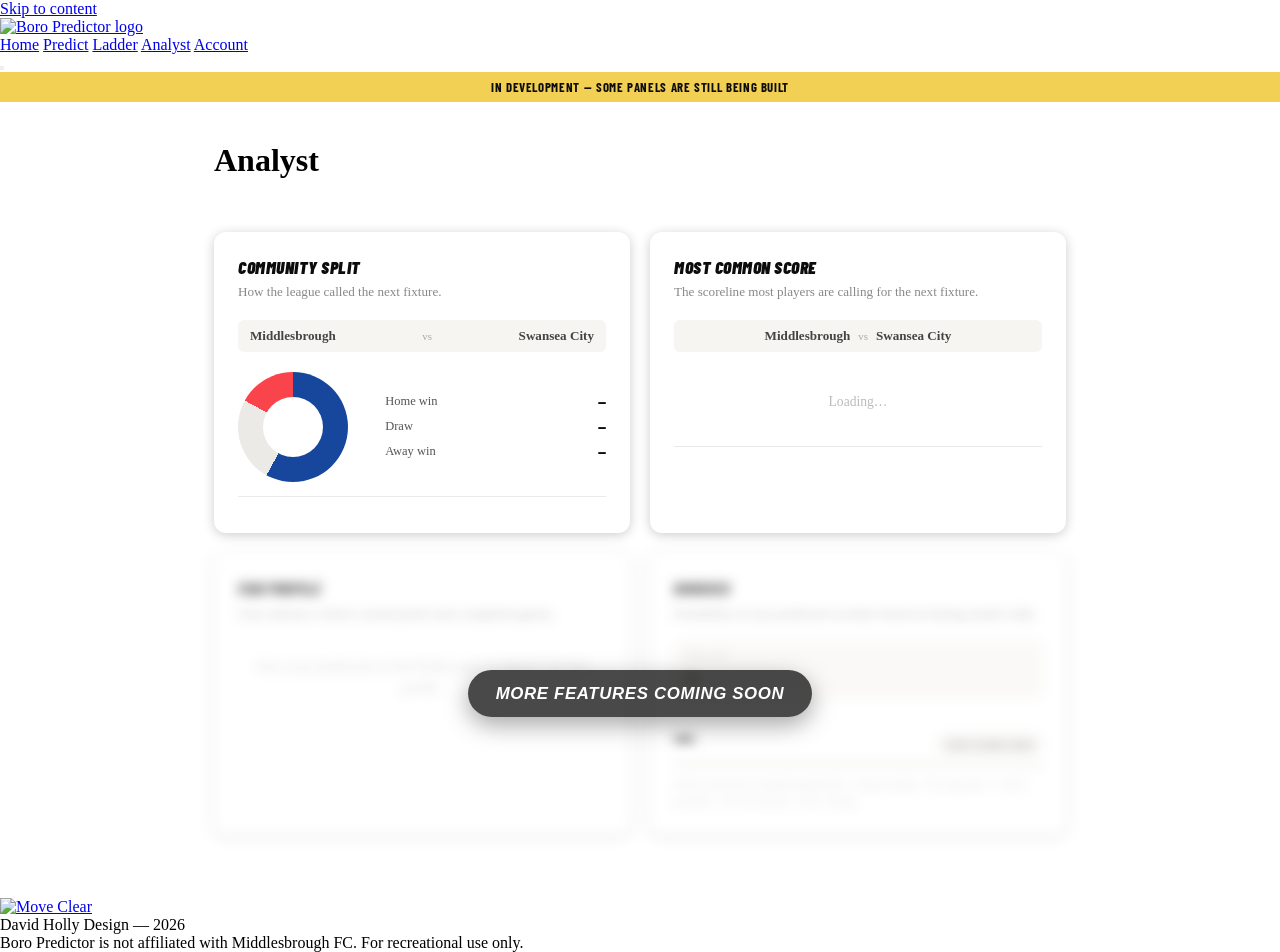
==== commit 03e25b48: "Move Most Common Score colour to bar fill, blur unfinished analyst panels, update dashboard CTA - Mo" ====
--- a/analyst/index.html
+++ b/analyst/index.html
@@ -96,61 +96,71 @@
       <p class="mcs-your-pick" id="mcs-your-pick"></p>
     </div>
 
-    <!-- ── 3: Fan Profile ── -->
-    <div class="panel">
-      <div class="panel-title">Fan Profile</div>
-      <p class="panel-desc">Your outlook vs Boro's actual points from completed games.</p>
-      <div id="profile-content">
-        <div class="profile-empty">Save your predictions on the Predict page to unlock your fan profile.</div>
+    <!-- ── Everything below is still being built ── -->
+    <div class="coming-soon-wrap">
+      <div class="coming-soon-blur">
+
+        <!-- ── 3: Fan Profile ── -->
+        <div class="panel">
+          <div class="panel-title">Fan Profile</div>
+          <p class="panel-desc">Your outlook vs Boro's actual points from completed games.</p>
+          <div id="profile-content">
+            <div class="profile-empty">Save your predictions on the Predict page to unlock your fan profile.</div>
+          </div>
+        </div>
+
+        <!-- ── 4: Bookies Probability ── -->
+        <div class="panel">
+          <div class="panel-title">Bookies</div>
+          <p class="panel-desc">Probability of your predicted scoreline based on betting market odds.</p>
+
+          <div class="prob-match">
+            <div class="prob-match-label" id="prob-match-label">Your call</div>
+            <div class="prob-scoreline" id="prob-scoreline">—</div>
+          </div>
+
+          <div class="prob-pct-row">
+            <span class="prob-pct-value" id="prob-pct-value">—</span>
+            <span class="prob-chip prob-soon" id="prob-chip">Odds coming soon</span>
+          </div>
+          <div class="prob-track"><div class="prob-fill" id="prob-fill" style="width:0%"></div></div>
+          <p class="prob-note">Odds converted to implied probability · Colour coded: &lt;5% long shot · 5–10% possible · 10–15% decent · 15%+ strong</p>
+        </div>
+
+        <!-- Season Overview panels hidden entirely for now (not just blurred) —
+             restore when Season Achievement is ready to build.
+        <div class="grid-section-label">Season Overview</div>
+
+        <div class="panel panel-wide">
+          <div class="panel-title">Season Achievement</div>
+          <p class="panel-desc">Your rarest correct call — the score you got that fewest others predicted.</p>
+
+          <div class="ach-wrap">
+            <div class="ach-left">
+              <div class="ach-icon">🏅</div>
+              <div class="ach-locked-title">First Results Needed</div>
+              <div class="ach-locked-desc">Your rarest correct prediction unlocks once Boro's first results are in.</div>
+            </div>
+            <div class="ach-preview">
+              <div class="ach-preview-label">Example</div>
+              <div class="ach-preview-score">Boro 2–0 Swansea</div>
+              <div class="ach-preview-rarity">Only 2 players predicted this · Your rarest call</div>
+            </div>
+          </div>
+        </div>
+
+        <div class="panel panel-wide">
+          <div class="panel-title">Your Season</div>
+          <p class="panel-desc">How your 46-game prediction stacks up across the championship.</p>
+          <div id="season-summary-content">
+            <div class="ss-empty">Save your predictions on the Predict page to see your season summary.</div>
+          </div>
+        </div>
+        -->
+
       </div>
-    </div>
-
-    <!-- ── 4: Bookies Probability ── -->
-    <div class="panel">
-      <div class="panel-title">Bookies</div>
-      <p class="panel-desc">Probability of your predicted scoreline based on betting market odds.</p>
-
-      <div class="prob-match">
-        <div class="prob-match-label" id="prob-match-label">Your call</div>
-        <div class="prob-scoreline" id="prob-scoreline">—</div>
-      </div>
-
-      <div class="prob-pct-row">
-        <span class="prob-pct-value" id="prob-pct-value">—</span>
-        <span class="prob-chip prob-soon" id="prob-chip">Odds coming soon</span>
-      </div>
-      <div class="prob-track"><div class="prob-fill" id="prob-fill" style="width:0%"></div></div>
-      <p class="prob-note">Odds converted to implied probability · Colour coded: &lt;5% long shot · 5–10% possible · 10–15% decent · 15%+ strong</p>
-    </div>
-
-    <!-- Season overview section -->
-    <div class="grid-section-label">Season Overview</div>
-
-    <!-- ── 5: Season Achievement ── -->
-    <div class="panel panel-wide">
-      <div class="panel-title">Season Achievement</div>
-      <p class="panel-desc">Your rarest correct call — the score you got that fewest others predicted.</p>
-
-      <div class="ach-wrap">
-        <div class="ach-left">
-          <div class="ach-icon">🏅</div>
-          <div class="ach-locked-title">First Results Needed</div>
-          <div class="ach-locked-desc">Your rarest correct prediction unlocks once Boro's first results are in.</div>
-        </div>
-        <div class="ach-preview">
-          <div class="ach-preview-label">Example</div>
-          <div class="ach-preview-score">Boro 2–0 Swansea</div>
-          <div class="ach-preview-rarity">Only 2 players predicted this · Your rarest call</div>
-        </div>
-      </div>
-    </div>
-
-    <!-- ── 6: Your Season ── -->
-    <div class="panel panel-wide">
-      <div class="panel-title">Your Season</div>
-      <p class="panel-desc">How your 46-game prediction stacks up across the championship.</p>
-      <div id="season-summary-content">
-        <div class="ss-empty">Save your predictions on the Predict page to see your season summary.</div>
+      <div class="coming-soon-overlay">
+        <span>More features coming soon</span>
       </div>
     </div>
 
@@ -400,8 +410,8 @@
       : DRAW_COLOR_DARK;
 
     el.innerHTML = `
-      <div class="mcs-score" style="color:${favorColor}">${h} – ${a}</div>
-      <div class="mcs-bar-wrap"><div class="mcs-bar-fill" style="width:${pct}%"></div></div>
+      <div class="mcs-score">${h} – ${a}</div>
+      <div class="mcs-bar-wrap"><div class="mcs-bar-fill" style="width:${pct}%;background:${favorColor}"></div></div>
       <div class="mcs-meta">
         <span>${topCount} of ${preds.length} player${preds.length === 1 ? '' : 's'}</span>
         <span>${pct}%</span>
@@ -557,6 +567,7 @@
   // ── YOUR SEASON ──
   function buildSeasonSummary() {
     const el = document.getElementById('season-summary-content');
+    if (!el) return; // panel currently hidden
     const saved = localStorage.getItem('boroScores');
     if (!saved) return;
 
--- a/analyst/styles.css
+++ b/analyst/styles.css
@@ -56,6 +56,51 @@
   letter-spacing: 0.1em;
   color: rgba(255,255,255,0.35);
   padding-top: 0.25rem;
+}
+
+/* ── COMING SOON (panels below Community Split / Most Common Score) ── */
+.coming-soon-wrap {
+  grid-column: 1 / -1;
+  position: relative;
+}
+
+.coming-soon-blur {
+  display: grid;
+  grid-template-columns: 1fr 1fr;
+  gap: 1.25rem;
+  filter: blur(6px);
+  opacity: 0.55;
+  pointer-events: none;
+  user-select: none;
+}
+
+@media (max-width: 620px) {
+  .coming-soon-blur { grid-template-columns: 1fr; }
+}
+
+.coming-soon-overlay {
+  position: absolute;
+  inset: 0;
+  display: flex;
+  align-items: center;
+  justify-content: center;
+  z-index: 5;
+  padding: 1.5rem;
+  text-align: center;
+}
+
+.coming-soon-overlay span {
+  background: rgba(12,12,12,0.75);
+  color: var(--white);
+  font-family: var(--font-display);
+  font-weight: 800;
+  font-style: italic;
+  text-transform: uppercase;
+  letter-spacing: 0.04em;
+  font-size: 1.05rem;
+  padding: 0.85rem 1.75rem;
+  border-radius: 999px;
+  box-shadow: 0 8px 24px rgba(0,0,0,0.35);
 }
 
 /* ── PANEL ── */
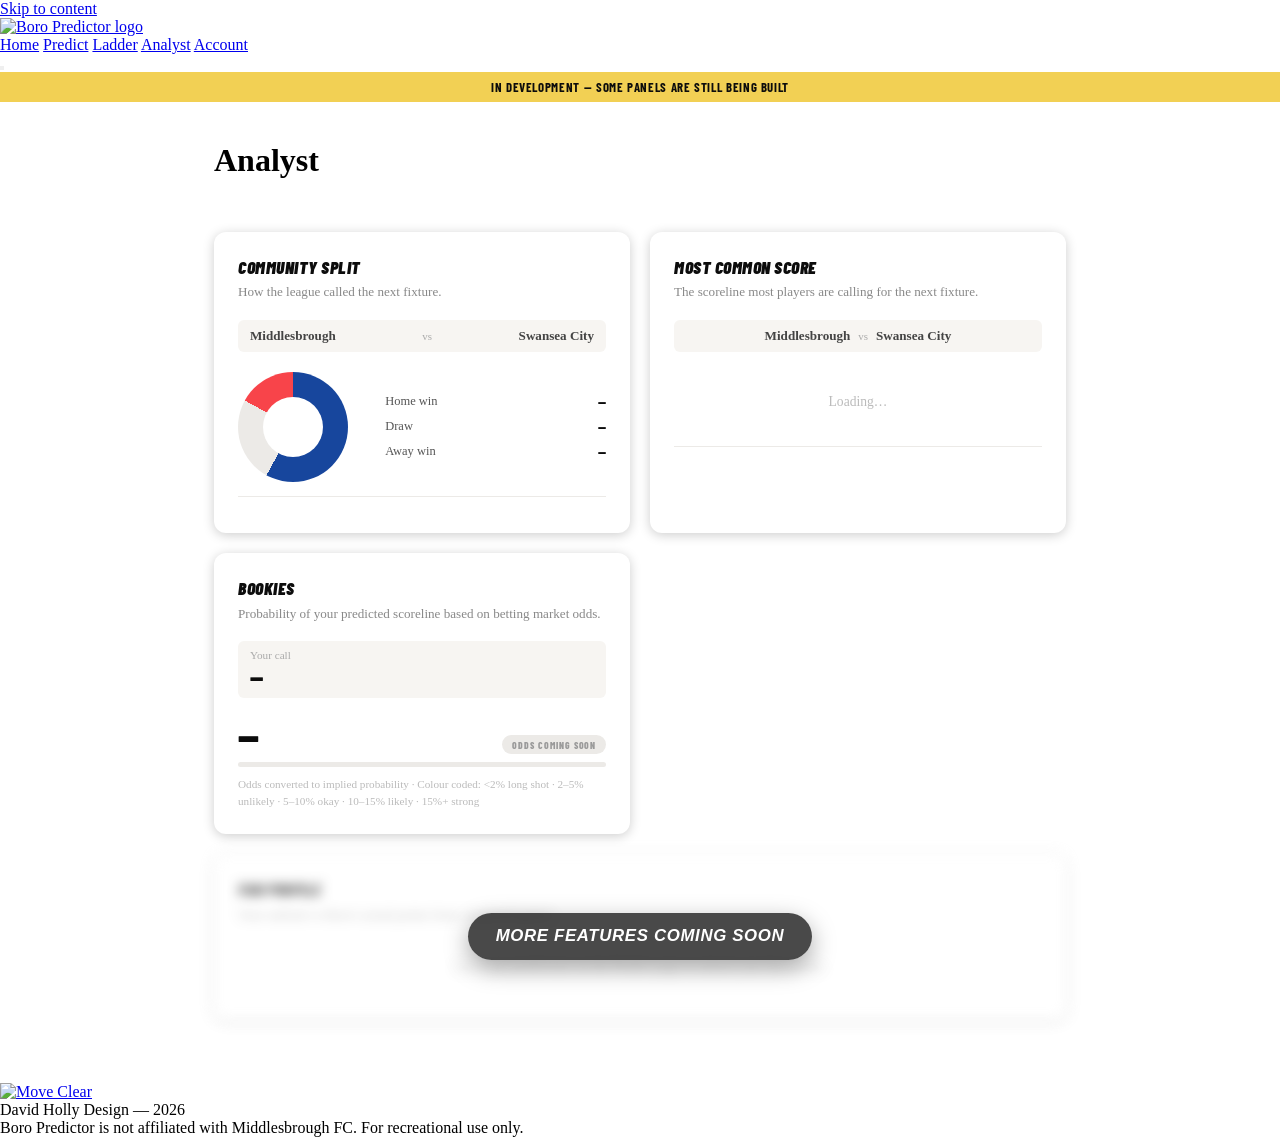
==== commit 2b22f556: "Unhide Bookies panel into 3rd slot, blur only Fan Profile 5-tier probability colour coding (strong/l" ====
--- a/analyst/index.html
+++ b/analyst/index.html
@@ -96,35 +96,35 @@
       <p class="mcs-your-pick" id="mcs-your-pick"></p>
     </div>
 
+    <!-- ── 3: Bookies Probability ── -->
+    <div class="panel">
+      <div class="panel-title">Bookies</div>
+      <p class="panel-desc">Probability of your predicted scoreline based on betting market odds.</p>
+
+      <div class="prob-match">
+        <div class="prob-match-label" id="prob-match-label">Your call</div>
+        <div class="prob-scoreline" id="prob-scoreline">—</div>
+      </div>
+
+      <div class="prob-pct-row">
+        <span class="prob-pct-value" id="prob-pct-value">—</span>
+        <span class="prob-chip prob-soon" id="prob-chip">Odds coming soon</span>
+      </div>
+      <div class="prob-track"><div class="prob-fill" id="prob-fill" style="width:0%"></div></div>
+      <p class="prob-note">Odds converted to implied probability · Colour coded: &lt;2% long shot · 2–5% unlikely · 5–10% okay · 10–15% likely · 15%+ strong</p>
+    </div>
+
     <!-- ── Everything below is still being built ── -->
     <div class="coming-soon-wrap">
       <div class="coming-soon-blur">
 
-        <!-- ── 3: Fan Profile ── -->
-        <div class="panel">
+        <!-- ── 4: Fan Profile ── -->
+        <div class="panel panel-wide">
           <div class="panel-title">Fan Profile</div>
           <p class="panel-desc">Your outlook vs Boro's actual points from completed games.</p>
           <div id="profile-content">
             <div class="profile-empty">Save your predictions on the Predict page to unlock your fan profile.</div>
           </div>
-        </div>
-
-        <!-- ── 4: Bookies Probability ── -->
-        <div class="panel">
-          <div class="panel-title">Bookies</div>
-          <p class="panel-desc">Probability of your predicted scoreline based on betting market odds.</p>
-
-          <div class="prob-match">
-            <div class="prob-match-label" id="prob-match-label">Your call</div>
-            <div class="prob-scoreline" id="prob-scoreline">—</div>
-          </div>
-
-          <div class="prob-pct-row">
-            <span class="prob-pct-value" id="prob-pct-value">—</span>
-            <span class="prob-chip prob-soon" id="prob-chip">Odds coming soon</span>
-          </div>
-          <div class="prob-track"><div class="prob-fill" id="prob-fill" style="width:0%"></div></div>
-          <p class="prob-note">Odds converted to implied probability · Colour coded: &lt;5% long shot · 5–10% possible · 10–15% decent · 15%+ strong</p>
         </div>
 
         <!-- Season Overview panels hidden entirely for now (not just blurred) —
@@ -556,12 +556,14 @@
     const fillPct = Math.min(100, pct);
 
     let tierClass, tierText;
-    if (pct < 5)       { tierClass = 'prob-long';   tierText = 'Long Shot'; }
-    else if (pct < 10)  { tierClass = 'prob-poss';   tierText = 'Possible'; }
-    else if (pct < 15)  { tierClass = 'prob-decent'; tierText = 'Decent'; }
-    else                { tierClass = 'prob-strong'; tierText = 'Strong'; }
-
-    setState(tierClass, tierText, `${Math.round(pct * 10) / 10}%`, fillPct);
+    if (pct < 2)        { tierClass = 'prob-long';     tierText = 'Long Shot'; }
+    else if (pct < 5)   { tierClass = 'prob-unlikely'; tierText = 'Unlikely'; }
+    else if (pct < 10)  { tierClass = 'prob-okay';     tierText = 'Okay'; }
+    else if (pct < 15)  { tierClass = 'prob-likely';   tierText = 'Likely'; }
+    else                { tierClass = 'prob-strong';   tierText = 'Strong'; }
+
+    const pctText = pct < 1 ? '<1%' : `${Math.round(pct * 10) / 10}%`;
+    setState(tierClass, tierText, pctText, fillPct);
   }
 
   // ── YOUR SEASON ──
--- a/analyst/styles.css
+++ b/analyst/styles.css
@@ -418,11 +418,12 @@
   border-radius: 99px;
 }
 
-.prob-long   { background: #fde8ec; color: var(--red); }
-.prob-poss   { background: #fef3c7; color: #92400e; }
-.prob-decent { background: rgba(23,70,157,0.1); color: var(--blue); }
-.prob-strong { background: #e6f9ed; color: #2e7d47; }
-.prob-soon   { background: var(--gray); color: #999; }
+.prob-long     { background: #fde8ec; color: var(--red); }
+.prob-unlikely { background: #ffedd5; color: #c2410c; }
+.prob-okay     { background: #fef3c7; color: #92400e; }
+.prob-likely   { background: rgba(23,70,157,0.1); color: var(--blue); }
+.prob-strong   { background: #e6f9ed; color: #2e7d47; }
+.prob-soon     { background: var(--gray); color: #999; }
 
 .prob-track {
   background: var(--gray);
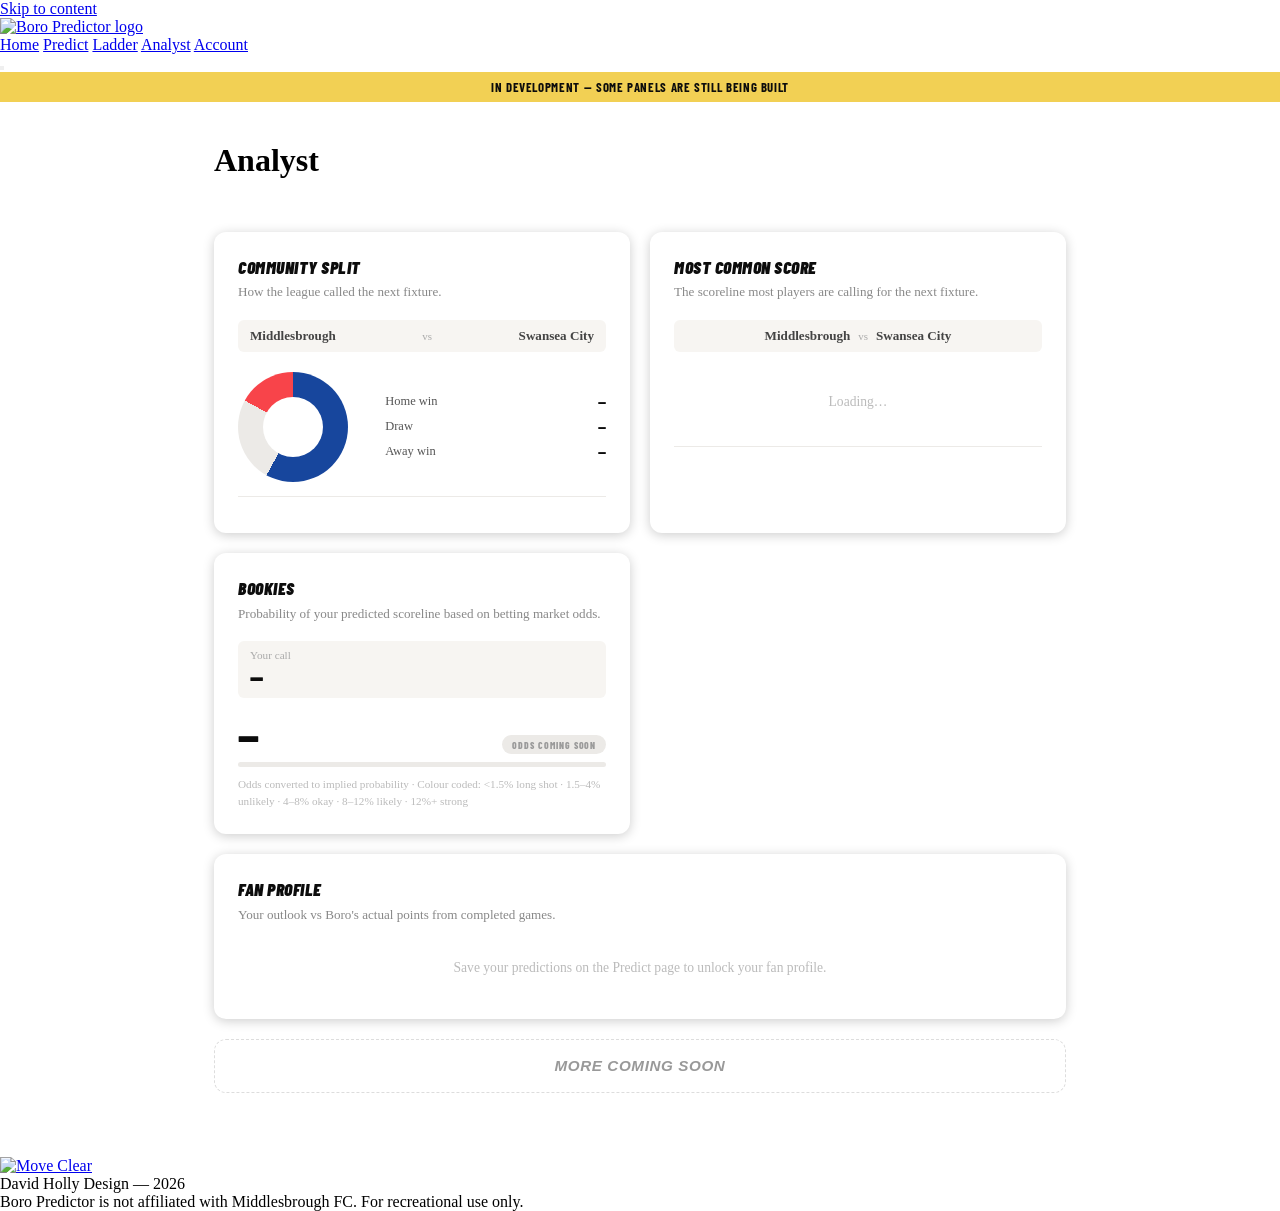
==== commit 7d95ec58: "Recalibrate Bookies odds tiers, unhide Fan Profile, add Challenges badges Bookies: bar now scales to" ====
--- a/analyst/index.html
+++ b/analyst/index.html
@@ -111,58 +111,50 @@
         <span class="prob-chip prob-soon" id="prob-chip">Odds coming soon</span>
       </div>
       <div class="prob-track"><div class="prob-fill" id="prob-fill" style="width:0%"></div></div>
-      <p class="prob-note">Odds converted to implied probability · Colour coded: &lt;2% long shot · 2–5% unlikely · 5–10% okay · 10–15% likely · 15%+ strong</p>
+      <p class="prob-note">Odds converted to implied probability · Colour coded: &lt;1.5% long shot · 1.5–4% unlikely · 4–8% okay · 8–12% likely · 12%+ strong</p>
     </div>
 
-    <!-- ── Everything below is still being built ── -->
-    <div class="coming-soon-wrap">
-      <div class="coming-soon-blur">
-
-        <!-- ── 4: Fan Profile ── -->
-        <div class="panel panel-wide">
-          <div class="panel-title">Fan Profile</div>
-          <p class="panel-desc">Your outlook vs Boro's actual points from completed games.</p>
-          <div id="profile-content">
-            <div class="profile-empty">Save your predictions on the Predict page to unlock your fan profile.</div>
-          </div>
+    <!-- ── 4: Fan Profile ── -->
+    <div class="panel panel-wide">
+      <div class="panel-title">Fan Profile</div>
+      <p class="panel-desc">Your outlook vs Boro's actual points from completed games.</p>
+      <div id="profile-content">
+        <div class="profile-empty">Save your predictions on the Predict page to unlock your fan profile.</div>
+      </div>
+    </div>
+
+    <div class="more-soon">More coming soon</div>
+
+    <!-- Season Overview panels hidden entirely for now (not just blurred) —
+         restore when Season Achievement is ready to build.
+    <div class="grid-section-label">Season Overview</div>
+
+    <div class="panel panel-wide">
+      <div class="panel-title">Season Achievement</div>
+      <p class="panel-desc">Your rarest correct call — the score you got that fewest others predicted.</p>
+
+      <div class="ach-wrap">
+        <div class="ach-left">
+          <div class="ach-icon">🏅</div>
+          <div class="ach-locked-title">First Results Needed</div>
+          <div class="ach-locked-desc">Your rarest correct prediction unlocks once Boro's first results are in.</div>
         </div>
-
-        <!-- Season Overview panels hidden entirely for now (not just blurred) —
-             restore when Season Achievement is ready to build.
-        <div class="grid-section-label">Season Overview</div>
-
-        <div class="panel panel-wide">
-          <div class="panel-title">Season Achievement</div>
-          <p class="panel-desc">Your rarest correct call — the score you got that fewest others predicted.</p>
-
-          <div class="ach-wrap">
-            <div class="ach-left">
-              <div class="ach-icon">🏅</div>
-              <div class="ach-locked-title">First Results Needed</div>
-              <div class="ach-locked-desc">Your rarest correct prediction unlocks once Boro's first results are in.</div>
-            </div>
-            <div class="ach-preview">
-              <div class="ach-preview-label">Example</div>
-              <div class="ach-preview-score">Boro 2–0 Swansea</div>
-              <div class="ach-preview-rarity">Only 2 players predicted this · Your rarest call</div>
-            </div>
-          </div>
+        <div class="ach-preview">
+          <div class="ach-preview-label">Example</div>
+          <div class="ach-preview-score">Boro 2–0 Swansea</div>
+          <div class="ach-preview-rarity">Only 2 players predicted this · Your rarest call</div>
         </div>
-
-        <div class="panel panel-wide">
-          <div class="panel-title">Your Season</div>
-          <p class="panel-desc">How your 46-game prediction stacks up across the championship.</p>
-          <div id="season-summary-content">
-            <div class="ss-empty">Save your predictions on the Predict page to see your season summary.</div>
-          </div>
-        </div>
-        -->
-
-      </div>
-      <div class="coming-soon-overlay">
-        <span>More features coming soon</span>
       </div>
     </div>
+
+    <div class="panel panel-wide">
+      <div class="panel-title">Your Season</div>
+      <p class="panel-desc">How your 46-game prediction stacks up across the championship.</p>
+      <div id="season-summary-content">
+        <div class="ss-empty">Save your predictions on the Predict page to see your season summary.</div>
+      </div>
+    </div>
+    -->
 
   </div>
 </div>
@@ -325,12 +317,18 @@
     const n    = played.length;
 
     let icon, type, desc;
-    if (n === 0 || diff === 0) {
+    if (n === 0) {
       icon = '🔬';
       type = 'Realist';
-      desc = n === 0
-        ? 'No matches played yet — check back once the season kicks off on 14 August.'
-        : `Your predicted points match Boro's actual tally exactly — ${boroActual} pts each.`;
+      desc = 'No matches played yet — check back once the season kicks off on 14 August.';
+    } else if (n < 3) {
+      icon = '🔬';
+      type = 'Gathering Data';
+      desc = `Only ${n} game${n === 1 ? '' : 's'} played so far — your fan profile unlocks after 3 games.`;
+    } else if (diff === 0) {
+      icon = '🔬';
+      type = 'Realist';
+      desc = `Your predicted points match Boro's actual tally exactly — ${boroActual} pts each.`;
     } else if (diff >= 3) {
       icon = '☀️';
       type = 'Optimist';
@@ -553,13 +551,20 @@
     }
 
     const pct = 100 / match.decimal_odds;
-    const fillPct = Math.min(100, pct);
-
+    // Bar scales to a 50%-wide track, not 100% — exact-scoreline odds almost
+    // never clear ~20% even for the heaviest favourite, so a 100%-scale bar
+    // would leave every reading looking like a sliver.
+    const fillPct = Math.min(100, (pct / 50) * 100);
+
+    // Thresholds calibrated against real correct-score odds (checked against
+    // the Boro v Lincoln grid: top pick was ~15%, most plausible scorelines
+    // sit in the 4-12% band) rather than treated like a H/D/A market where
+    // probabilities commonly run much higher.
     let tierClass, tierText;
-    if (pct < 2)        { tierClass = 'prob-long';     tierText = 'Long Shot'; }
-    else if (pct < 5)   { tierClass = 'prob-unlikely'; tierText = 'Unlikely'; }
-    else if (pct < 10)  { tierClass = 'prob-okay';     tierText = 'Okay'; }
-    else if (pct < 15)  { tierClass = 'prob-likely';   tierText = 'Likely'; }
+    if (pct < 1.5)      { tierClass = 'prob-long';     tierText = 'Long Shot'; }
+    else if (pct < 4)   { tierClass = 'prob-unlikely'; tierText = 'Unlikely'; }
+    else if (pct < 8)   { tierClass = 'prob-okay';     tierText = 'Okay'; }
+    else if (pct < 12)  { tierClass = 'prob-likely';   tierText = 'Likely'; }
     else                { tierClass = 'prob-strong';   tierText = 'Strong'; }
 
     const pctText = pct < 1 ? '<1%' : `${Math.round(pct * 10) / 10}%`;
--- a/analyst/styles.css
+++ b/analyst/styles.css
@@ -58,49 +58,20 @@
   padding-top: 0.25rem;
 }
 
-/* ── COMING SOON (panels below Community Split / Most Common Score) ── */
-.coming-soon-wrap {
+/* ── MORE COMING SOON (static banner below the live panels) ── */
+.more-soon {
   grid-column: 1 / -1;
-  position: relative;
-}
-
-.coming-soon-blur {
-  display: grid;
-  grid-template-columns: 1fr 1fr;
-  gap: 1.25rem;
-  filter: blur(6px);
-  opacity: 0.55;
-  pointer-events: none;
-  user-select: none;
-}
-
-@media (max-width: 620px) {
-  .coming-soon-blur { grid-template-columns: 1fr; }
-}
-
-.coming-soon-overlay {
-  position: absolute;
-  inset: 0;
-  display: flex;
-  align-items: center;
-  justify-content: center;
-  z-index: 5;
-  padding: 1.5rem;
-  text-align: center;
-}
-
-.coming-soon-overlay span {
-  background: rgba(12,12,12,0.75);
-  color: var(--white);
+  text-align: center;
   font-family: var(--font-display);
   font-weight: 800;
   font-style: italic;
   text-transform: uppercase;
   letter-spacing: 0.04em;
-  font-size: 1.05rem;
-  padding: 0.85rem 1.75rem;
-  border-radius: 999px;
-  box-shadow: 0 8px 24px rgba(0,0,0,0.35);
+  font-size: 0.95rem;
+  color: #999;
+  border: 1px dashed #ddd;
+  border-radius: 12px;
+  padding: 1.1rem;
 }
 
 /* ── PANEL ── */
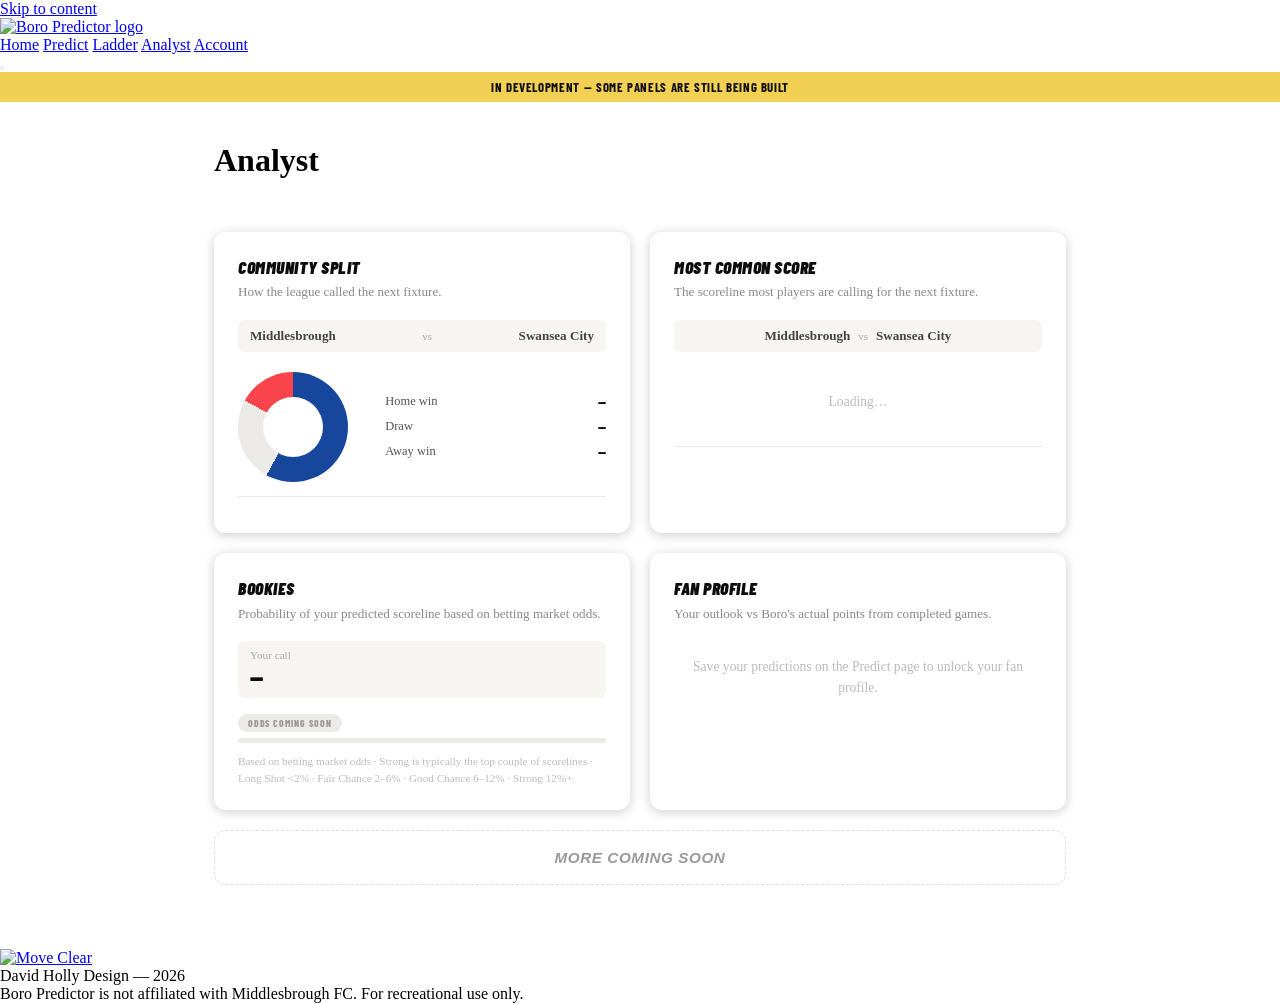
==== commit ef557e15: "Fix Bookies bar colour bug, move to 4-tier system, fix Fan Profile layout The bar fill was hardcoded" ====
--- a/analyst/index.html
+++ b/analyst/index.html
@@ -107,15 +107,14 @@
       </div>
 
       <div class="prob-pct-row">
-        <span class="prob-pct-value" id="prob-pct-value">—</span>
         <span class="prob-chip prob-soon" id="prob-chip">Odds coming soon</span>
       </div>
       <div class="prob-track"><div class="prob-fill" id="prob-fill" style="width:0%"></div></div>
-      <p class="prob-note">Odds converted to implied probability · Colour coded: &lt;1.5% long shot · 1.5–4% unlikely · 4–8% okay · 8–12% likely · 12%+ strong</p>
+      <p class="prob-note">Based on betting market odds · Strong is typically the top couple of scorelines · Long Shot &lt;2% · Fair Chance 2–6% · Good Chance 6–12% · Strong 12%+</p>
     </div>
 
     <!-- ── 4: Fan Profile ── -->
-    <div class="panel panel-wide">
+    <div class="panel">
       <div class="panel-title">Fan Profile</div>
       <p class="panel-desc">Your outlook vs Boro's actual points from completed games.</p>
       <div id="profile-content">
@@ -502,21 +501,22 @@
   async function buildBookies(nextFixture) {
     const labelEl = document.getElementById('prob-match-label');
     const scoreEl = document.getElementById('prob-scoreline');
-    const pctEl   = document.getElementById('prob-pct-value');
     const chipEl  = document.getElementById('prob-chip');
     const fillEl  = document.getElementById('prob-fill');
 
-    function setState(chipClass, chipText, pctText, fillPct) {
-      chipEl.className = `prob-chip ${chipClass}`;
+    // tierKey drives both the chip (.prob-${key}) and the bar fill
+    // (.prob-fill-${key}) so they can never fall out of sync with each other.
+    function setState(tierKey, chipText, fillPct) {
+      chipEl.className = `prob-chip prob-${tierKey}`;
       chipEl.textContent = chipText;
-      pctEl.textContent = pctText;
+      fillEl.className = `prob-fill prob-fill-${tierKey}`;
       fillEl.style.width = `${fillPct}%`;
     }
 
     if (!nextFixture) {
       labelEl.textContent = 'Season complete';
       scoreEl.textContent = '—';
-      setState('prob-soon', 'No upcoming fixture', '—', 0);
+      setState('soon', 'No upcoming fixture', 0);
       return;
     }
 
@@ -528,7 +528,7 @@
 
     if (!s) {
       scoreEl.textContent = '—';
-      setState('prob-soon', 'Predict this fixture first', '—', 0);
+      setState('soon', 'Predict this fixture first', 0);
       return;
     }
 
@@ -540,35 +540,36 @@
       .eq('fixture_index', nextFixture.fixture_index);
 
     if (!fixtureOdds || fixtureOdds.length === 0) {
-      setState('prob-soon', 'Odds coming soon', '—', 0);
+      setState('soon', 'Odds coming soon', 0);
       return;
     }
 
     const match = fixtureOdds.find(o => o.home_goals === s.home && o.away_goals === s.away);
     if (!match) {
-      setState('prob-soon', 'Not covered by odds market', '—', 0);
+      setState('soon', 'Not covered by odds market', 0);
       return;
     }
 
     const pct = 100 / match.decimal_odds;
-    // Bar scales to a 50%-wide track, not 100% — exact-scoreline odds almost
-    // never clear ~20% even for the heaviest favourite, so a 100%-scale bar
-    // would leave every reading looking like a sliver.
-    const fillPct = Math.min(100, (pct / 50) * 100);
-
-    // Thresholds calibrated against real correct-score odds (checked against
-    // the Boro v Lincoln grid: top pick was ~15%, most plausible scorelines
-    // sit in the 4-12% band) rather than treated like a H/D/A market where
-    // probabilities commonly run much higher.
-    let tierClass, tierText;
-    if (pct < 1.5)      { tierClass = 'prob-long';     tierText = 'Long Shot'; }
-    else if (pct < 4)   { tierClass = 'prob-unlikely'; tierText = 'Unlikely'; }
-    else if (pct < 8)   { tierClass = 'prob-okay';     tierText = 'Okay'; }
-    else if (pct < 12)  { tierClass = 'prob-likely';   tierText = 'Likely'; }
-    else                { tierClass = 'prob-strong';   tierText = 'Strong'; }
-
-    const pctText = pct < 1 ? '<1%' : `${Math.round(pct * 10) / 10}%`;
-    setState(tierClass, tierText, pctText, fillPct);
+
+    // 4 tiers, thresholds calibrated against real correct-score odds (Boro v
+    // Lincoln: top pick was ~15%, next couple 6-12%, most plausible scorelines
+    // 2-6%, everything else <2%) — not a H/D/A market where probabilities
+    // commonly run much higher. "Strong" is deliberately narrow: typically
+    // only the top one or two scorelines per fixture qualify.
+    //
+    // The bar fill is a purely visual 4-step indicator (20/40/60/80%), not a
+    // literal plot of `pct` — real correct-score probabilities rarely clear
+    // ~20%, so a linear scale left the bar looking near-empty even for the
+    // favourite. No raw number is shown alongside the category — it read as
+    // confusing/redundant next to the tier label.
+    let tierKey, tierText, fillPct;
+    if (pct < 2)       { tierKey = 'long';   tierText = 'Long Shot';   fillPct = 20; }
+    else if (pct < 6)  { tierKey = 'fair';   tierText = 'Fair Chance'; fillPct = 40; }
+    else if (pct < 12) { tierKey = 'good';   tierText = 'Good Chance'; fillPct = 60; }
+    else               { tierKey = 'strong'; tierText = 'Strong';      fillPct = 80; }
+
+    setState(tierKey, tierText, fillPct);
   }
 
   // ── YOUR SEASON ──
--- a/analyst/styles.css
+++ b/analyst/styles.css
@@ -372,13 +372,6 @@
   margin-bottom: 0.4rem;
 }
 
-.prob-pct-value {
-  font-family: var(--font-display);
-  font-weight: 900;
-  font-size: 2.2rem;
-  color: var(--black);
-}
-
 .prob-chip {
   font-family: var(--font-display);
   font-size: 0.6rem;
@@ -389,12 +382,13 @@
   border-radius: 99px;
 }
 
-.prob-long     { background: #fde8ec; color: var(--red); }
-.prob-unlikely { background: #ffedd5; color: #c2410c; }
-.prob-okay     { background: #fef3c7; color: #92400e; }
-.prob-likely   { background: rgba(23,70,157,0.1); color: var(--blue); }
-.prob-strong   { background: #e6f9ed; color: #2e7d47; }
-.prob-soon     { background: var(--gray); color: #999; }
+/* Chip colours and bar-fill colours share the same 4-tier palette
+   (green/amber/orange/red) so the chip label and the bar always agree. */
+.prob-long   { background: #fde8ec; color: var(--red); }
+.prob-fair   { background: #ffedd5; color: #c2410c; }
+.prob-good   { background: #fef3c7; color: #b45309; }
+.prob-strong { background: #e6f9ed; color: #2e7d47; }
+.prob-soon   { background: var(--gray); color: #999; }
 
 .prob-track {
   background: var(--gray);
@@ -407,8 +401,14 @@
 .prob-fill {
   height: 100%;
   border-radius: 99px;
-  background: var(--gold);
-}
+  background: var(--gray);
+}
+
+.prob-fill-long   { background: var(--red); }
+.prob-fill-fair   { background: #ea580c; }
+.prob-fill-good   { background: #d97706; }
+.prob-fill-strong { background: #2e7d47; }
+.prob-fill-soon   { background: var(--gray); }
 
 .prob-note {
   font-size: 0.7rem;
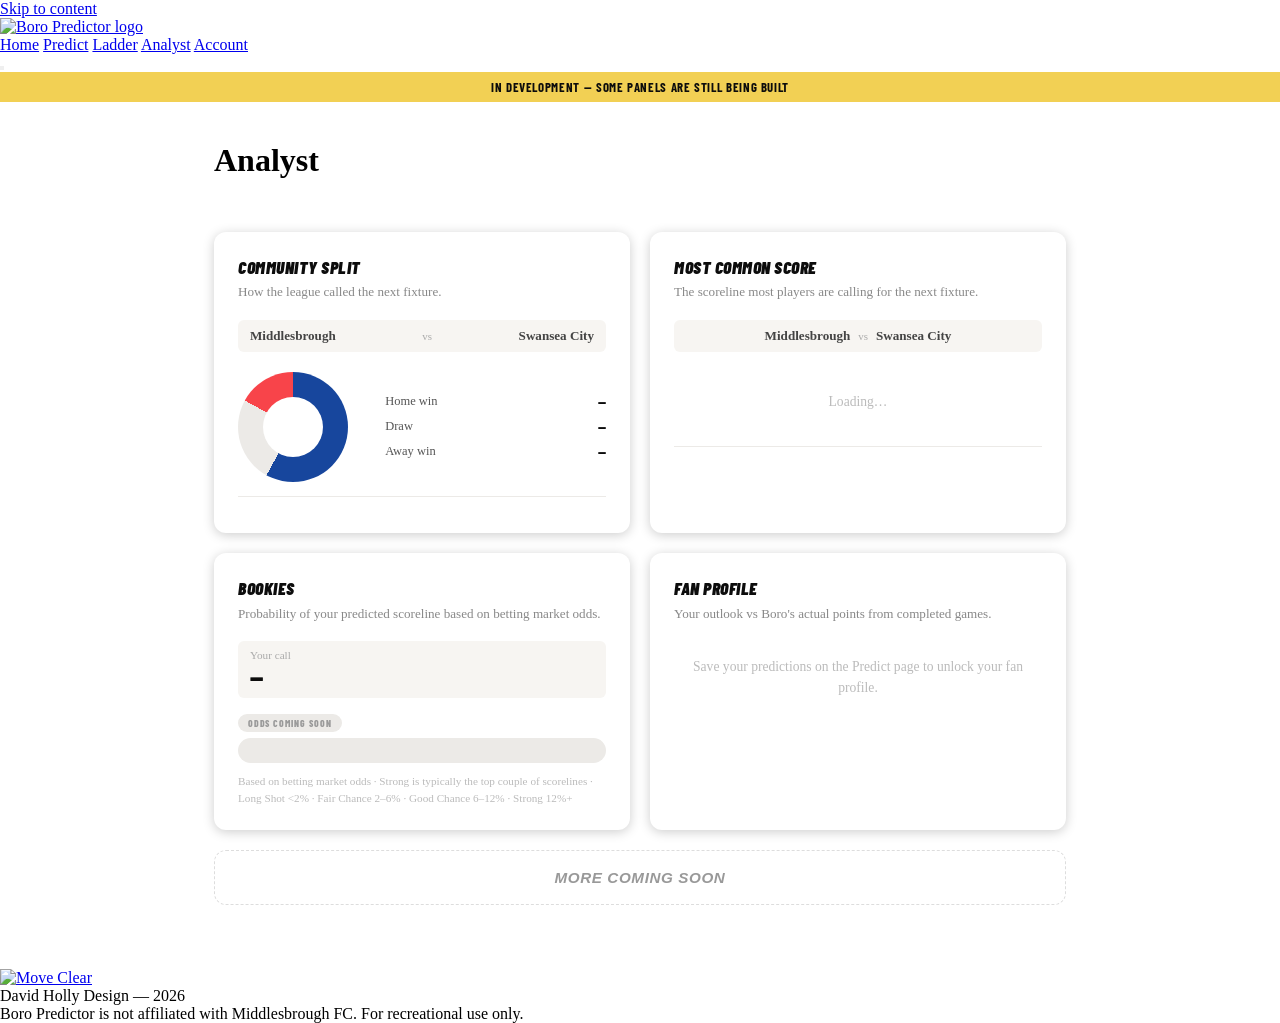
==== commit d6873d59: "Match Bookies bar thickness to donut ring, simplify Fan Profile to placeholder prob-track height 5px" ====
--- a/analyst/index.html
+++ b/analyst/index.html
@@ -287,68 +287,11 @@
   }
 
   // ── FAN PROFILE ──
+  // Static placeholder until September — needs a handful of results in
+  // before Pessimist/Realist/Optimist means anything.
   async function buildProfile() {
     const el = document.getElementById('profile-content');
-    const saved = localStorage.getItem('boroScores');
-    if (!saved) {
-      el.innerHTML = '<div class="profile-empty">Save your predictions on the Predict page to unlock your fan profile.</div>';
-      return;
-    }
-    const scores = JSON.parse(saved);
-
-    const { data: results } = await sb
-      .from('results')
-      .select('fixture_index, home_goals, away_goals');
-
-    const played = results || [];
-    const playedIndexes = played.map(r => r.fixture_index);
-
-    let boroActual = 0;
-    played.forEach(r => {
-      const boroGoals = BORO_HOME[r.fixture_index] ? r.home_goals : r.away_goals;
-      const oppGoals  = BORO_HOME[r.fixture_index] ? r.away_goals : r.home_goals;
-      if (boroGoals > oppGoals)        boroActual += 3;
-      else if (boroGoals === oppGoals) boroActual += 1;
-    });
-
-    const boroPredicted = calcPts(scores, playedIndexes);
-    const diff = boroPredicted - boroActual;
-    const n    = played.length;
-
-    let icon, type, desc;
-    if (n === 0) {
-      icon = '🔬';
-      type = 'Realist';
-      desc = 'No matches played yet — check back once the season kicks off on 14 August.';
-    } else if (n < 3) {
-      icon = '🔬';
-      type = 'Gathering Data';
-      desc = `Only ${n} game${n === 1 ? '' : 's'} played so far — your fan profile unlocks after 3 games.`;
-    } else if (diff === 0) {
-      icon = '🔬';
-      type = 'Realist';
-      desc = `Your predicted points match Boro's actual tally exactly — ${boroActual} pts each.`;
-    } else if (diff >= 3) {
-      icon = '☀️';
-      type = 'Optimist';
-      desc = `You predicted ${boroPredicted} pts from the first ${n} game${n === 1 ? '' : 's'} — Boro have ${boroActual}. You backed them harder than they've performed.`;
-    } else if (diff <= -3) {
-      icon = '🌧️';
-      type = 'Pessimist';
-      desc = `You predicted ${boroPredicted} pts from the first ${n} game${n === 1 ? '' : 's'} — Boro have ${boroActual}. They're outperforming your expectations.`;
-    } else {
-      icon = '🔬';
-      type = 'Realist';
-      desc = `Boro ${boroActual} pts · You predicted ${boroPredicted} pts from ${n} game${n === 1 ? '' : 's'}. Tracking closely.`;
-    }
-
-    el.innerHTML = `
-      <div class="profile-wrap">
-        <div class="profile-icon">${icon}</div>
-        <div class="profile-type">${type}</div>
-        <p class="profile-pts">Boro <strong>${boroActual} pts</strong> &nbsp;·&nbsp; You predicted <strong>${boroPredicted} pts</strong></p>
-        <p class="profile-desc">${desc}</p>
-      </div>`;
+    el.innerHTML = '<div class="profile-empty">Fan Profile goes live in September, once enough results are in.</div>';
   }
 
   // ── NEXT FIXTURE ──
--- a/analyst/styles.css
+++ b/analyst/styles.css
@@ -393,7 +393,7 @@
 .prob-track {
   background: var(--gray);
   border-radius: 99px;
-  height: 5px;
+  height: 25px;
   overflow: hidden;
   margin-bottom: 0.6rem;
 }
